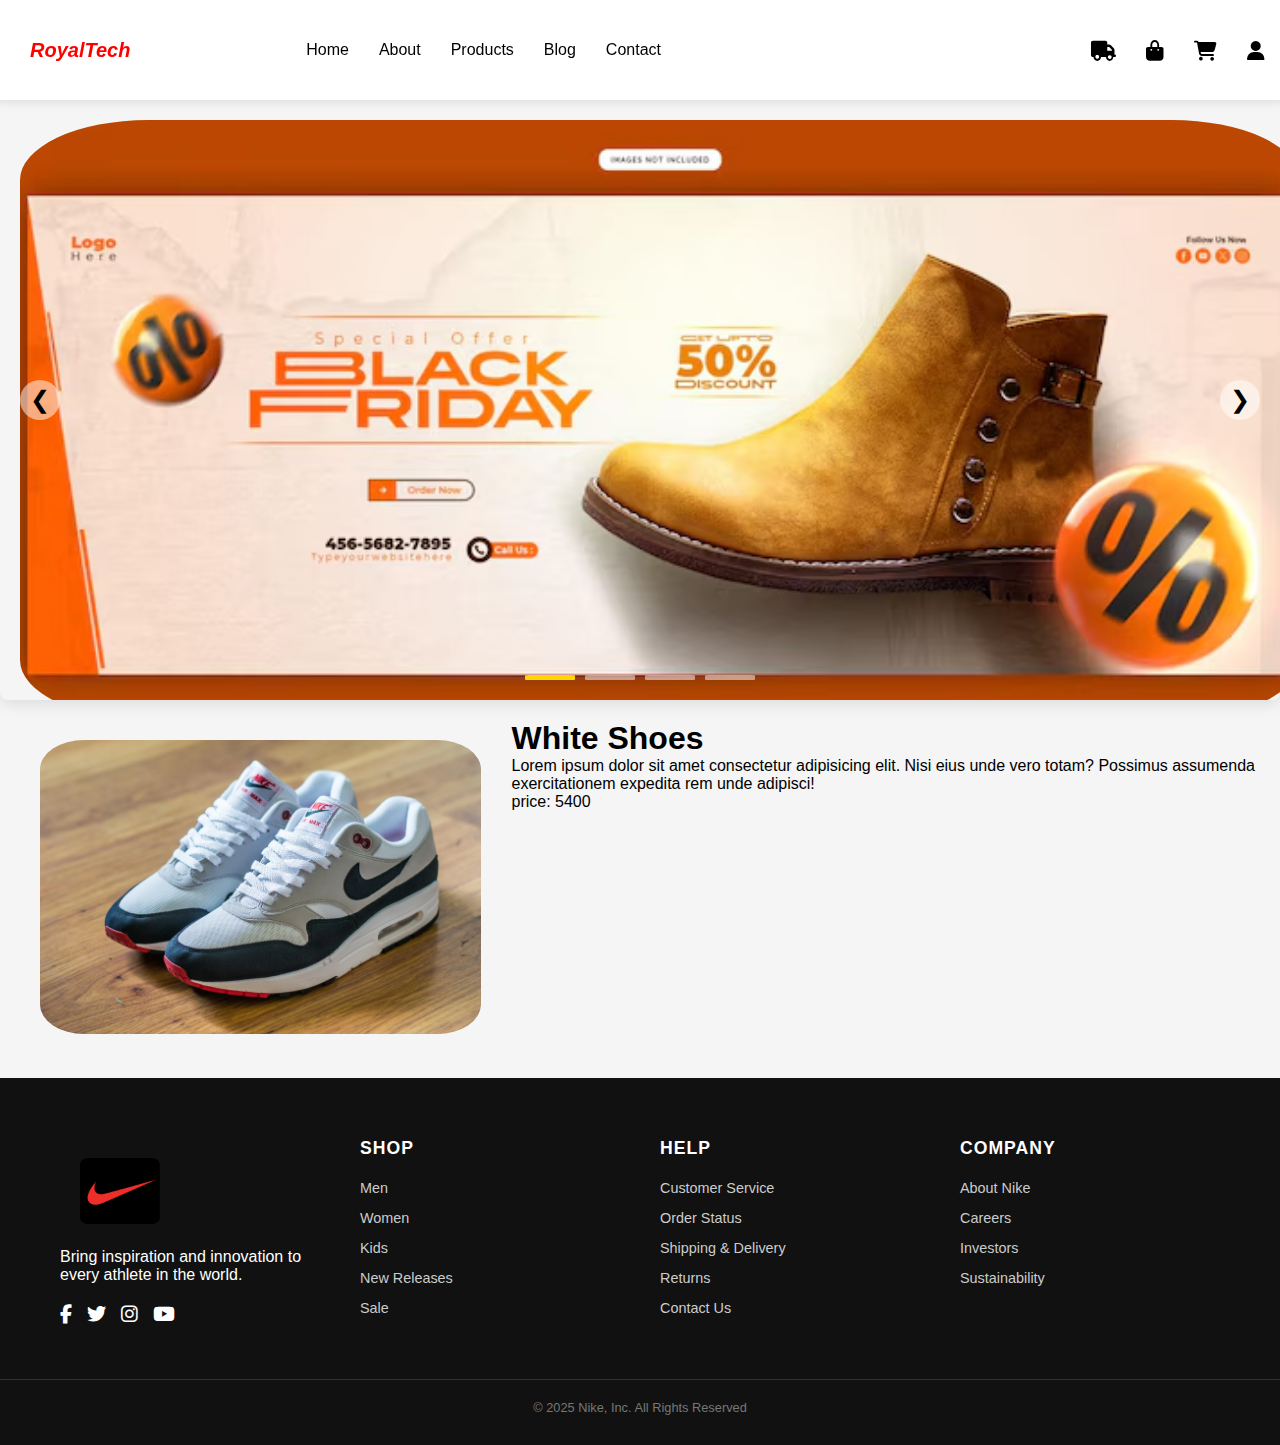
==== template/index.html @ e3c7cf7c "upadted" ====
<!DOCTYPE html>
    <html lang="en">
    <head>
        <meta charset="UTF-8">
        <meta name="viewport" content="width=device-width, initial-scale=1.0">
        <title>RoyalTech</title>
        <link rel="stylesheet" href="https://cdnjs.cloudflare.com/ajax/libs/font-awesome/6.7.2/css/all.min.css">
        <link href="https://fonts.googleapis.com/css2?family=Poppins:wght@400;500;600&display=swap" rel="stylesheet">
        <link rel="stylesheet" href="/css/style.css">
    </head>
    <body>
        <header>
            <nav>    
                <ul class="sidebar">
                    <li onclick="hideSidebar()"><a href="#"><i class="fa-solid fa-xmark fa-lg"></i></a></li>
                    <li class="lists" id="Lists"><a href="#">Home</a></li>
                    <li class="lists"id="Lists"><a href="#">About</a></li>
                    <li class="lists"id="Lists"><a href="#">Products</a></li>
                    <li class="lists"id="Lists"><a href="#">Shop </a></li> 
                    <li class="lists"id="Lists"><a href="#">Blog </a></li>
                    <li class="lists"id="Lists"><a href="#">Contact</a></li>  
                    <li class="lists"><a href=""><i class="fa-solid fa-truck fa-lg"></i></a></li>
                    <li class="lists"><a href="#"><i class="fa-solid fa-bag-shopping fa-lg"></i></a></li>
                    <li class="lists"><a href="#"><i class="fa-solid fa-cart-shopping fa-shake fa-lg"></i></a></li>
                    <li class="lists"><a href="/template/login.html"><i class="fa-solid fa-user fa-bounce fa-lg"></i></a></li><!--why it is not opening on another page-->
                </ul> 
                <ul class="main-nav" >
                    <li><a href="#" id="logo"><h1 class="image">RoyalTech</h1></a></li>
                    <li class="hideOnMobile" id="content"><a href="#">Home </a></li>
                    <li class="hideOnMobile"id="content"><a href="#">About</a></li>
                    <li class="hideOnMobile"id="content"><a href="#">Products</a></li>
                    <li class="hideOnMobile"id="content"><a href="#">Blog </a></li>
                    <li class="hideOnMobile"id="content"><a href="#"> Contact</a></li>
                    <li class="hideOnMobile"><a href=""><i class="fa-solid fa-truck fa-lg"></i></a></li>
                    <li class="hideOnMobile"><a href="#"><i class="fa-solid fa-bag-shopping fa-lg"></i></a></li>
                    <li class="hideOnMobile"><a href="#"><i class="fa-solid fa-cart-shopping fa-shake fa-lg"></i></a></li>
                    <li class="hideOnMobile"><a href="/template/login.html"><i class="fa-solid fa-user fa-bounce fa-lg"></i></a></li>
                    <li class="menu-button" onclick="showSidebar()"><a href="#"><i class="fa-solid fa-bars fa-lg"></i></a></li>
                </ul>    
            </nav>
        </header>

        <!-- Carousel Section -->
        <div class="carousel-container">
            <div class="carousel">
                <div class="carousel-slide">
                    <img src="/image/banner/banner1.jpg!w700wp" alt="Nike Air Max" class="image1">
                </div>
                <div class="carousel-slide">
                    <img src="/image/banner/banner2.jpg" alt="Nike Dri-FIT" class="image1">
                
                </div>
                <div class="carousel-slide">
                    <img src="/image/banner/banner3.jpg" alt="Nike Running" class="image1">
                    
                </div>
                <div class="carousel-slide">
                    <img src="/image/banner/banner4.avif" alt="Nike Running" class="image1">
                    
                </div>
            </div>
            
            <button class="carousel-control prev" onclick="prevSlide()">&#10094;</button>
            <button class="carousel-control next" onclick="nextSlide()">&#10095;</button>
            
            <div class="carousel-indicators">
                <span class="indicator active" onclick="goToSlide(0)"></span>
                <span class="indicator" onclick="goToSlide(1)"></span>
                <span class="indicator" onclick="goToSlide(2)"></span>
                <span class="indicator" onclick="goToSlide(3)"></span>
            </div>
        </div>
        
        <div class="container">
            <div class="product-row">
                <div class="img-sec">
                    <img src="/image/products/0k09tgr01o421.webp" alt="" srcset="">

                </div>
                <div class="detail-sec">
                    <h1>White Shoes</h1>
                    <p>Lorem ipsum dolor sit amet consectetur adipisicing elit. Nisi eius unde vero totam? Possimus assumenda exercitationem expedita rem unde adipisci!</p>
                    <p>price: 5400</p>
                </div>
            </div>
        </div>


        <footer>
            <div class="footer-container">
                <div class="footer-column footer-logo">
                    <img src="/image/logo/logo2.jpg" alt="Nike Logo">
                    <p>Bring inspiration and innovation to every athlete in the world.</p>
                    <div class="social-icons">
                        <a href="#"><i class="fab fa-facebook-f"></i></a>
                        <a href="#"><i class="fab fa-twitter"></i></a>
                        <a href="#"><i class="fab fa-instagram"></i></a>
                        <a href="#"><i class="fab fa-youtube"></i></a>
                    </div>
                </div>
                
                <div class="footer-column">
                    <h3>Shop</h3>
                    <ul>
                        <li><a href="#">Men</a></li>
                        <li><a href="#">Women</a></li>
                        <li><a href="#">Kids</a></li>
                        <li><a href="#">New Releases</a></li>
                        <li><a href="#">Sale</a></li>
                    </ul>
                </div>
                
                <div class="footer-column">
                    <h3>Help</h3>
                    <ul>
                        <li><a href="#">Customer Service</a></li>
                        <li><a href="#">Order Status</a></li>
                        <li><a href="#">Shipping & Delivery</a></li>
                        <li><a href="#">Returns</a></li>
                        <li><a href="#">Contact Us</a></li>
                    </ul>
                </div>
                
                <div class="footer-column">
                    <h3>Company</h3>
                    <ul>
                        <li><a href="#">About Nike</a></li>
                        <li><a href="#">Careers</a></li>
                        <li><a href="#">Investors</a></li>
                        <li><a href="#">Sustainability</a></li>
                    </ul>
                </div>
            </div>
            
            <div class="footer-bottom">
                <p>&copy; 2025 Nike, Inc. All Rights Reserved</p>
            </div>
        </footer>
    <script src="/js/script.js"></script>
        
    </body>
    </html>
---- css/style.css ----
* {
            margin: 0;
            padding: 0;
            box-sizing: border-box;
            font-family: 'Lucida Sans', 'Lucida Sans Regular', 'Lucida Grande', 'Lucida Sans Unicode', Geneva, Verdana, sans-serif;
        }
        
        body {
            min-height: 100vh;
            background-color: #f5f5f5;
        }
        
        /* Navigation */
        header nav {
            box-shadow: 0 2px 10px rgba(0,0,0,0.1);
            background-color: white;
            position: sticky;
            top: 0;
            z-index: 1000;
        }
        
        header nav ul {
            width: 100%;
            list-style: none;
            display: flex;
            justify-content: flex-end;
            align-items: center;
            height: 100px;
        }
        
        header nav li {
           align-content: center;
            height: 50px;
        
        }
        
        header nav a { 
            height: 100%;
            display: flex;
            padding: 0 15px;
            text-decoration: none;
            align-items: center;
            color: black;
            font-weight: 500;
        }
        
        nav a:hover {
            color:gold;
        }
        
        .image{
            position: absolute;
            left: 30px;
            cursor: pointer;
            height: auto;
            width: auto;
            font-size: 20px;
            font-style: italic;
            color: red;
        }
         h1:hover{
            color: gold;
        }
        
        .menu-button {
            display: none;
        }
        
        /* Sidebar */
        .sidebar {
            position: fixed;
            top: 0;
            right: 0;
            height: 100vh;
            width: 250px;
            background-color: white;
            box-shadow: -10px 0 10px rgba(0,0,0,0.1);
            display: none;
            flex-direction: column;
            align-items: flex-start;
            justify-content: flex-start;
            z-index: 999;
            padding: 20px;
        }
        
        .sidebar li {
            width: 100%;
            padding: 10px 0;
            border-bottom: 1px solid #eee;
        }
        
        .sidebar li:first-child {
            border-bottom: none;
            align-self: flex-end;
            padding: 0;
        }
        
        #content{
            position: relative;
            right: 400px;

        }
        
        /* Carousel */
        .carousel-container {
            position: relative;
            max-width: 12000px;
            margin: 0px auto;
            overflow: hidden;
            border-radius: 8px;
            box-shadow: 0 4px 15px rgba(0,0,0,0.1);
        }
        
        .carousel {
            display: flex;
            transition: transform 0.5s ease-in-out;
            height: 600px;
        }
        
        .carousel-slide {
            min-width: 100%;
            position: relative;
        }
        
        .carousel-slide  {
            width: 100%;
            height: 100%;
            object-fit: cover;
        }
         .image1{
            height: 100%;
            width: 100%;
        }
        
        .slide-content {
            position: absolute;
            bottom: 50px;
            left: 50px;
            color: white;
            background-color: rgba(0,0,0,0.6);
            padding: 20px;
            border-radius: 8px;
            max-width: 400px;
        }
        .carousel-control {
            position: absolute;
            top: 50%;
            transform: translateY(-50%);
            background-color: rgba(255,255,255,0.5);
            border: none;
            color: #000;
            font-size: 1.5rem;
            padding: 10px;
            cursor: pointer;
            z-index: 10;
            border-radius: 50%;
            width: 40px;
            height: 40px;
            display: flex;
            align-items: center;
            justify-content: center;
        }
        
        .carousel-control.prev {
            left: 20px;
        }
        
        .carousel-control.next {
            right: 20px;
        }
        
        .carousel-indicators {
            position: absolute;
            bottom: 20px;
            left: 50%;
            transform: translateX(-50%);
            display: flex;
            gap: 10px;
            z-index: 10;
        }
        
        .indicator {
            width: 50px;
            height: 5px;
            border-radius: 10%;
            background-color: rgba(255,255,255,0.5);
            cursor: pointer;
        }
        
        .indicator.active {
            background-color: gold;
        }
        
        /* Mobile styles */
        @media (max-width: 800px) {
            .hideOnMobile {
                display: none;
            }
            
            .menu-button {
                display: block;
            }
            
            .sidebar {
                font-family: 'Poppins', sans-serif;
            }
            
            .carousel {
                height: 400px;
            }
            
            .slide-content {
                left: 20px;
                bottom: 20px;
                max-width: 80%;
                padding: 15px;
            }
            
            .slide-content h2 {
                font-size: 1.5rem;
            }
        }
        
        @media (max-width: 500px) {
            .carousel {
                height: 300px;
            }
            
            .slide-content {
                left: 10px;
                bottom: 10px;
                padding: 10px;
            }
            
            .slide-content h2 {
                font-size: 1.2rem;
            }
            
            .slide-content button {
                padding: 8px 15px;
                font-size: 0.9rem;
            }
        }
        /* .products-section {
            max-width: 1200px;
            display: inline;
            

        }
        
        .section-title {
            text-align: center;
            margin-top: 40px;
            margin-bottom: 40px;
            font-size: 2rem;
            color: #111;
        }
        
        .products{
            display: flex;
            flex-direction: row;
            gap: 30px;
          
        }
        
        .product-card {
            
            background: white;
            border-radius: 100px;
            overflow: hidden;
            box-shadow: 0 4px 6px rgba(0,0,0,0.1);
            transition: transform 0.3s ease, box-shadow 0.3s ease;
        }
        
        .product-card:hover {
            transform: translateY(-5px);
            box-shadow: 0 10px 20px rgba(0,0,0,0.1);
        }
        
        .product-image {
            height: 250px;
            width: 100%;
            object-fit: cover;
        }
        
        .product-info {
            padding: 20px;
        }
        
        .product-category {
            color: #757575;
            font-size: 0.9rem;
            margin-bottom: 5px;
        }
        
        .product-name {
            font-size: 1.2rem;
            margin-bottom: 10px;
            color: #111;
        }
        
        .product-price {
            font-weight: bold;
            font-size: 1.1rem;
            margin-bottom: 15px;
        }
        
        .product-actions {
            display: flex;
            justify-content: space-between;
        }
        
        .add-to-cart {
            background: #111;
            color: white;
            border: none;
            padding: 8px 15px;
            border-radius: 20px;
            cursor: pointer;
            transition: background 0.3s;
        }
        
        .add-to-cart:hover {
            background: #333;
        }
        
        .wishlist-btn {
            background: none;
            border: none;
            font-size: 1.2rem;
            cursor: pointer;
            color: #ccc;
            transition: color 0.3s;
        }
        
        .wishlist-btn:hover {
            color: #ff0000;
        }
        
        Responsive adjustments 
        @media (max-width: 768px) {
            .products {
                display: flex;
              flex-direction: column;
            gap: 30px;
            border-radius: 200px;
            }
            
            .product-image {
                height: 200px;
            }
        }
        
        @media (max-width: 480px) {
            .products-grid {
                grid-template-columns: 1fr;
            }
            
            .section-title {
                font-size: 1.5rem;
            }
        } */
        .product-row{
            padding: 20px;
            display: flex;
            justify-content: center;
            width: 100%;
            gap: 50px;
        }
        .img-sec{
            width: 50%;
        }
        img{
            margin: 20px;
            border-radius: 10%;
            /* width: 500px; */
            width: 100%;
        
            object-fit: cover;
            /* margin-right: 700px; */
        }
        footer {
            background-color: #111;
            color: #fff;
            padding: 60px 0 30px;
            font-family: 'Helvetica Neue', Arial, sans-serif;
        }

        .footer-container {
            max-width: 1200px;
            margin: 0 auto;
            padding: 0 20px;
            display: grid;
            grid-template-columns: repeat(auto-fit, minmax(200px, 1fr));
            gap: 40px;
        }

        .footer-logo img {
            width: 80px;
            height: auto;
            margin-bottom: 20px;
        }

        .footer-column h3 {
            color: #fff;
            font-size: 1.1rem;
            margin-bottom: 20px;
            text-transform: uppercase;
            letter-spacing: 1px;
        }

        .footer-column ul {
            list-style: none;
            padding: 0;
        }

        .footer-column li {
            margin-bottom: 12px;
        }

        .footer-column a {
            color: #ccc;
            text-decoration: none;
            transition: color 0.3s;
            font-size: 0.9rem;
        }

        .footer-column a:hover {
            color: red;
        }

        .social-icons {
            display: flex;
            gap: 15px;
            margin-top: 20px;
        }

        .social-icons a {
            color: #fff;
            font-size: 1.2rem;
            transition: transform 0.3s;
        }

        .social-icons a:hover {
            transform: translateY(-3px);
        }

        .footer-bottom {
            margin-top: 50px;
            padding-top: 20px;
            border-top: 1px solid #333;
            text-align: center;
            font-size: 0.8rem;
            color: #777;
        }

        .footer-newsletter {
            grid-column: 1 / -1;
            max-width: 500px;
            margin: 0 auto;
            text-align: center;
        }

        .newsletter-form {
            display: flex;
            margin-top: 15px;
        }

        .newsletter-form input {
            flex: 1;
            padding: 12px;
            border: none;
            border-radius: 4px 0 0 4px;
            font-size: 0.9rem;
        }

        .newsletter-form button {
            background-color: #fff;
            color: #111;
            border: none;
            padding: 0 20px;
            border-radius: 0 4px 4px 0;
            font-weight: bold;
            cursor: pointer;
            transition: background 0.3s;
        }

        .newsletter-form button:hover {
            background-color: #ddd;
        }

        /* Responsive Adjustments */
        @media (max-width: 768px) {
            .footer-container {
                grid-template-columns: 1fr 1fr;
            }
            
            .footer-newsletter {
                grid-column: 1 / -1;
            }
        }

        @media (max-width: 480px) {
            .footer-container {
                grid-template-columns: 1fr;
                gap: 30px;
            }
            
            .footer-column {
                text-align: center;
            }
            
            .social-icons {
                justify-content: center;
            }
            
            .newsletter-form {
                flex-direction: column;
            }
            
            .newsletter-form input,
            .newsletter-form button {
                width: 100%;
                border-radius: 4px;
            }
            
            .newsletter-form button {
                margin-top: 10px;
                padding: 12px;
            }
        }
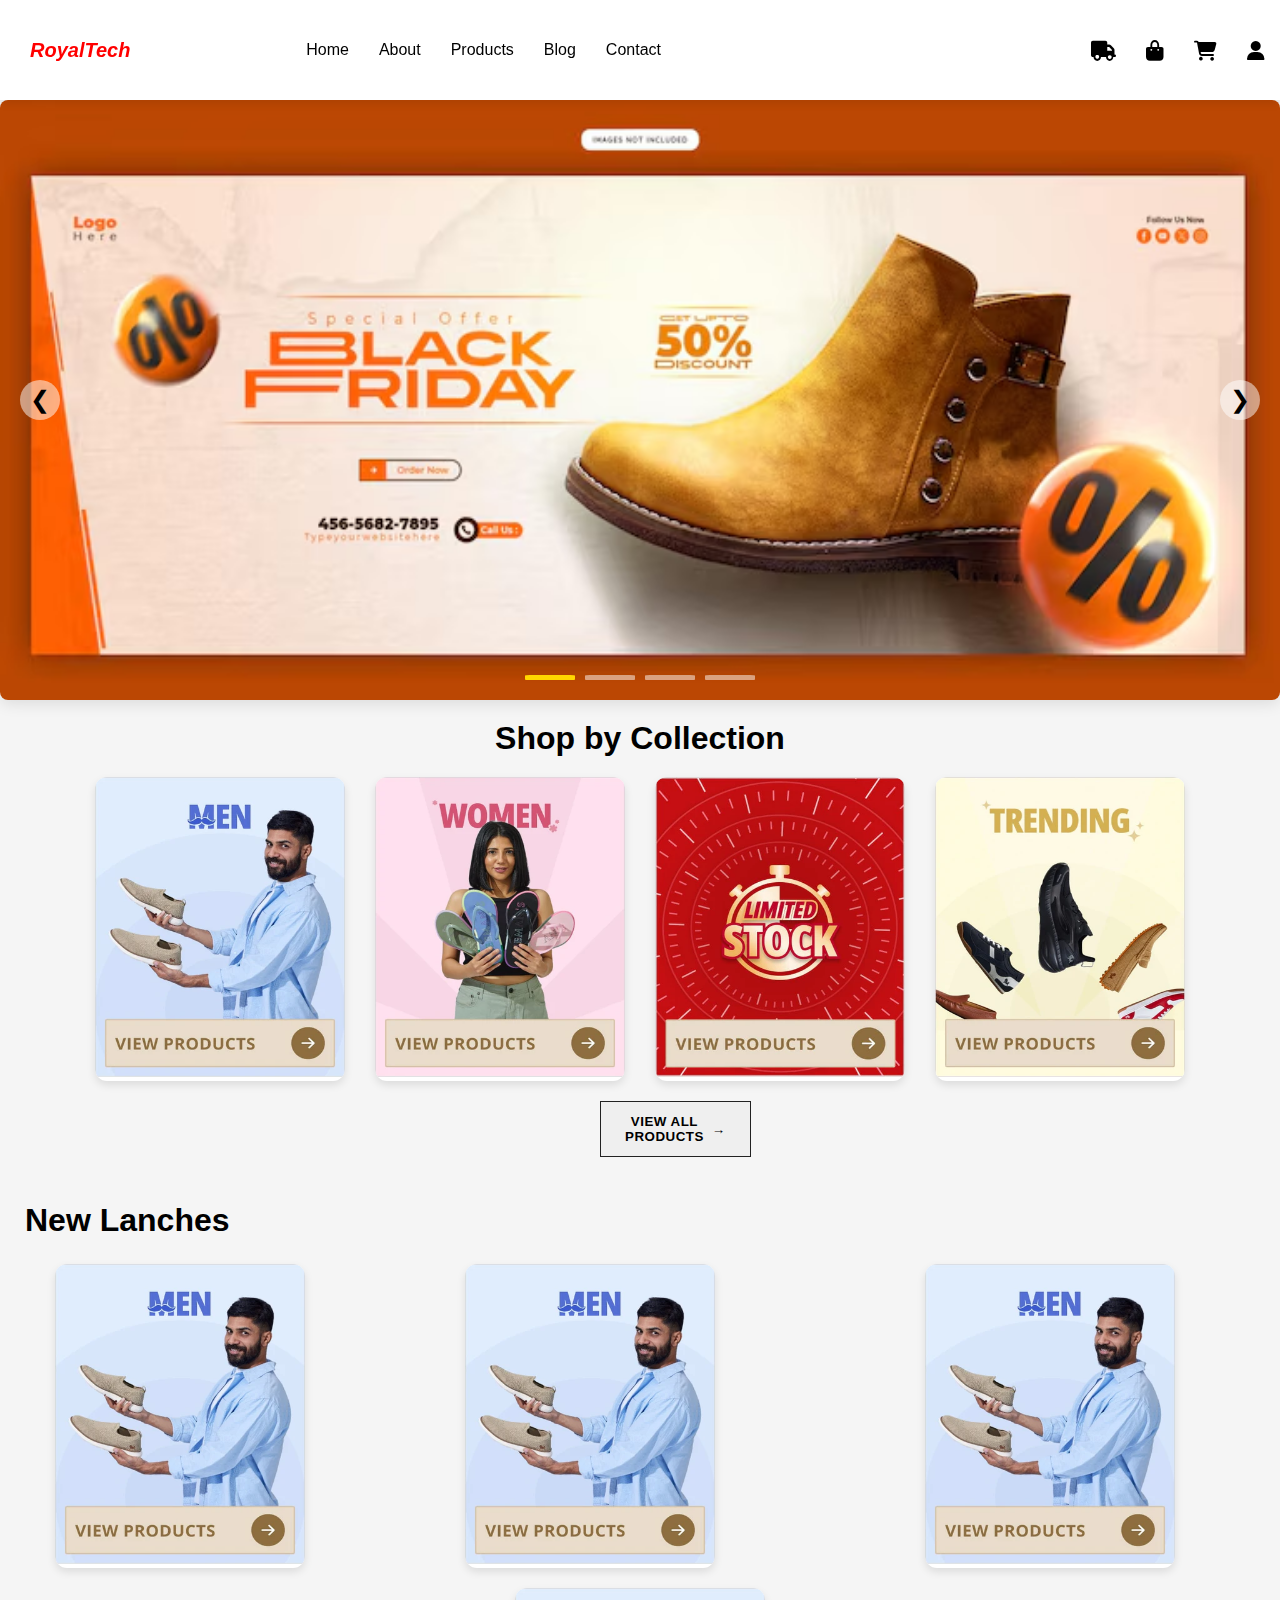
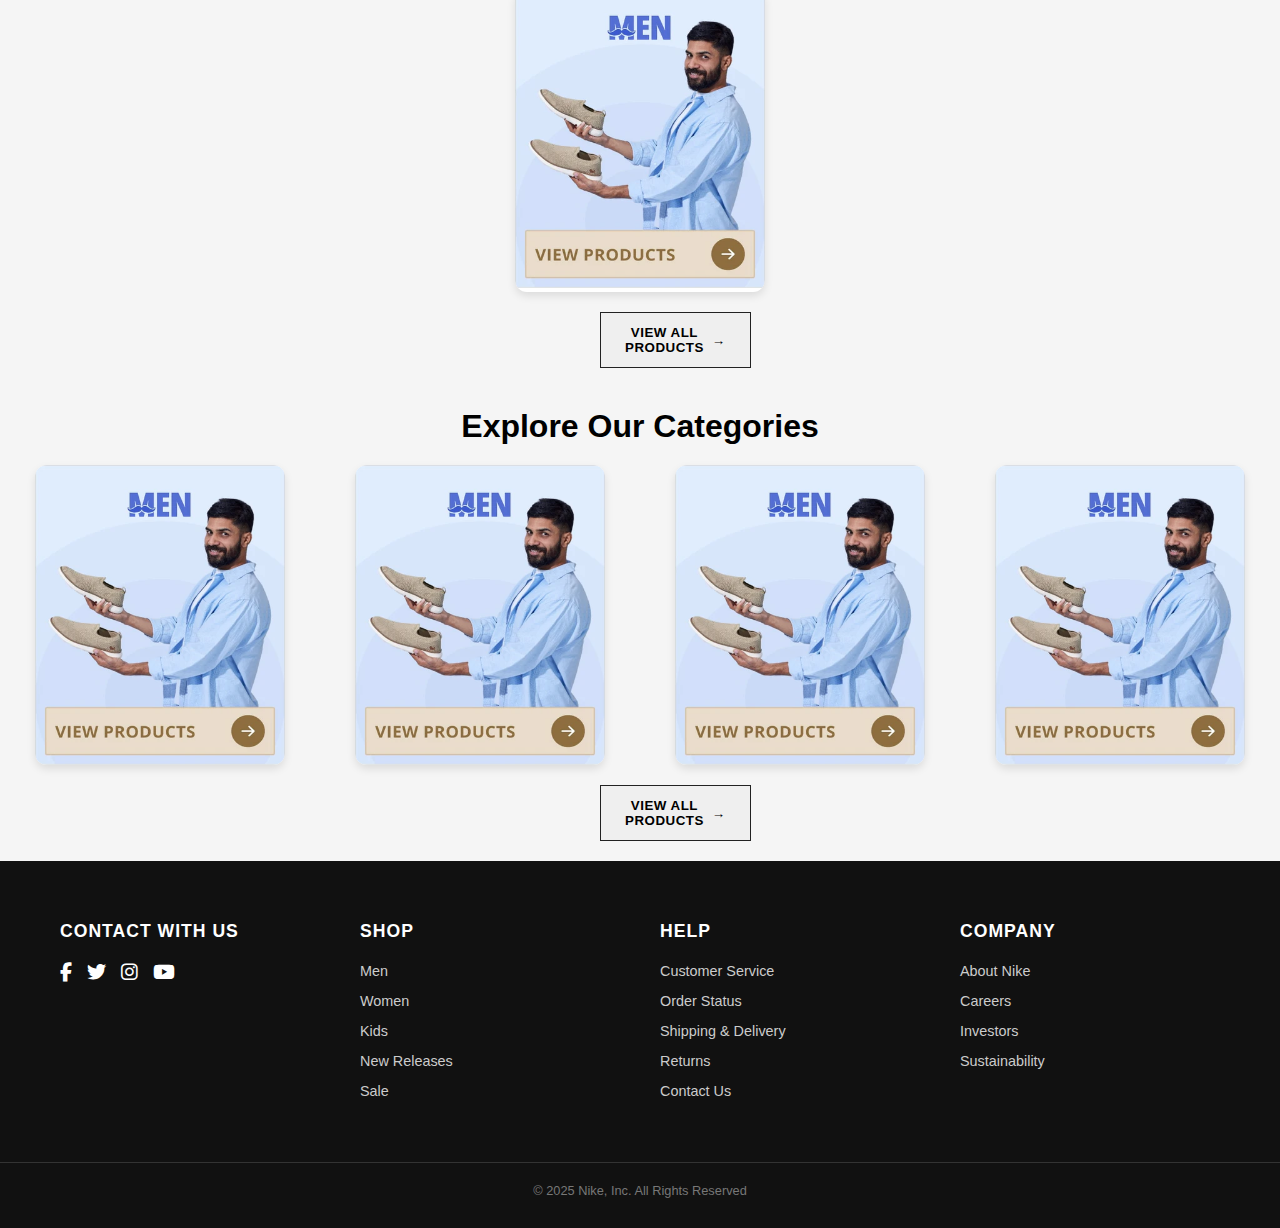
==== commit c6ab662a: "updated" ====
--- a/template/index.html
+++ b/template/index.html
@@ -1,142 +1,214 @@
-    <!DOCTYPE html>
-    <html lang="en">
-    <head>
-        <meta charset="UTF-8">
-        <meta name="viewport" content="width=device-width, initial-scale=1.0">
-        <title>RoyalTech</title>
-        <link rel="stylesheet" href="https://cdnjs.cloudflare.com/ajax/libs/font-awesome/6.7.2/css/all.min.css">
-        <link href="https://fonts.googleapis.com/css2?family=Poppins:wght@400;500;600&display=swap" rel="stylesheet">
-        <link rel="stylesheet" href="/css/style.css">
-    </head>
-    <body>
-        <header>
-            <nav>    
-                <ul class="sidebar">
-                    <li onclick="hideSidebar()"><a href="#"><i class="fa-solid fa-xmark fa-lg"></i></a></li>
-                    <li class="lists" id="Lists"><a href="#">Home</a></li>
-                    <li class="lists"id="Lists"><a href="#">About</a></li>
-                    <li class="lists"id="Lists"><a href="#">Products</a></li>
-                    <li class="lists"id="Lists"><a href="#">Shop </a></li> 
-                    <li class="lists"id="Lists"><a href="#">Blog </a></li>
-                    <li class="lists"id="Lists"><a href="#">Contact</a></li>  
-                    <li class="lists"><a href=""><i class="fa-solid fa-truck fa-lg"></i></a></li>
-                    <li class="lists"><a href="#"><i class="fa-solid fa-bag-shopping fa-lg"></i></a></li>
-                    <li class="lists"><a href="#"><i class="fa-solid fa-cart-shopping fa-shake fa-lg"></i></a></li>
-                    <li class="lists"><a href="/template/login.html"><i class="fa-solid fa-user fa-bounce fa-lg"></i></a></li><!--why it is not opening on another page-->
-                </ul> 
-                <ul class="main-nav" >
-                    <li><a href="#" id="logo"><h1 class="image">RoyalTech</h1></a></li>
-                    <li class="hideOnMobile" id="content"><a href="#">Home </a></li>
-                    <li class="hideOnMobile"id="content"><a href="#">About</a></li>
-                    <li class="hideOnMobile"id="content"><a href="#">Products</a></li>
-                    <li class="hideOnMobile"id="content"><a href="#">Blog </a></li>
-                    <li class="hideOnMobile"id="content"><a href="#"> Contact</a></li>
-                    <li class="hideOnMobile"><a href=""><i class="fa-solid fa-truck fa-lg"></i></a></li>
-                    <li class="hideOnMobile"><a href="#"><i class="fa-solid fa-bag-shopping fa-lg"></i></a></li>
-                    <li class="hideOnMobile"><a href="#"><i class="fa-solid fa-cart-shopping fa-shake fa-lg"></i></a></li>
-                    <li class="hideOnMobile"><a href="/template/login.html"><i class="fa-solid fa-user fa-bounce fa-lg"></i></a></li>
-                    <li class="menu-button" onclick="showSidebar()"><a href="#"><i class="fa-solid fa-bars fa-lg"></i></a></li>
-                </ul>    
-            </nav>
-        </header>
-
-        <!-- Carousel Section -->
-        <div class="carousel-container">
-            <div class="carousel">
-                <div class="carousel-slide">
-                    <img src="/image/banner/banner1.jpg!w700wp" alt="Nike Air Max" class="image1">
+<!DOCTYPE html>
+<html lang="en">
+
+<head>
+    <meta charset="UTF-8">
+    <meta name="viewport" content="width=device-width, initial-scale=1.0">
+    <title>RoyalTech</title>
+    <link rel="stylesheet" href="https://cdnjs.cloudflare.com/ajax/libs/font-awesome/6.7.2/css/all.min.css">
+    <link href="https://fonts.googleapis.com/css2?family=Poppins:wght@400;500;600&display=swap" rel="stylesheet">
+    <link rel="stylesheet" href="/css/style.css">
+</head>
+
+<body>
+    <header>
+        <nav>
+            <ul class="sidebar">
+                <li onclick="hideSidebar()"><a href="#"><i class="fa-solid fa-xmark fa-lg"></i></a></li>
+                <li class="lists" id="Lists"><a href="#">Home</a></li>
+                <li class="lists" id="Lists"><a href="#">About</a></li>
+                <li class="lists" id="Lists"><a href="#">Products</a></li>
+                <li class="lists" id="Lists"><a href="#">Shop </a></li>
+                <li class="lists" id="Lists"><a href="#">Blog </a></li>
+                <li class="lists" id="Lists"><a href="#">Contact</a></li>
+                <li class="lists"><a href=""><i class="fa-solid fa-truck fa-lg"></i></a></li>
+                <li class="lists"><a href="#"><i class="fa-solid fa-bag-shopping fa-lg"></i></a></li>
+                <li class="lists"><a href="#"><i class="fa-solid fa-cart-shopping fa-shake fa-lg"></i></a></li>
+                <li class="lists"><a href="/template/login.html"><i class="fa-solid fa-user fa-bounce fa-lg"></i></a>
+                </li><!--why it is not opening on another page-->
+            </ul>
+            <ul class="main-nav">
+                <li><a href="#" id="logo">
+                        <h1 class="image" id="logo">RoyalTech</h1>
+                    </a></li>
+                <li class="hideOnMobile" id="content"><a href="#">Home </a></li>
+                <li class="hideOnMobile" id="content"><a href="#">About</a></li>
+                <li class="hideOnMobile" id="content"><a href="#">Products</a></li>
+                <li class="hideOnMobile" id="content"><a href="#">Blog </a></li>
+                <li class="hideOnMobile" id="content"><a href="#"> Contact</a></li>
+                <li class="hideOnMobile"><a href=""><i class="fa-solid fa-truck fa-lg"></i></a></li>
+                <li class="hideOnMobile"><a href="#"><i class="fa-solid fa-bag-shopping fa-lg"></i></a></li>
+                <li class="hideOnMobile"><a href="#"><i class="fa-solid fa-cart-shopping fa-shake fa-lg"></i></a></li>
+                <li class="hideOnMobile"><a href="/template/login.html"><i
+                            class="fa-solid fa-user fa-bounce fa-lg"></i></a></li>
+                <li class="menu-button" onclick="showSidebar()"><a href="#"><i class="fa-solid fa-bars fa-lg"></i></a>
+                </li>
+            </ul>
+        </nav>
+    </header>
+
+    <!-- Carousel Section -->
+    <div class="carousel-container">
+        <div class="carousel">
+            <div class="carousel-slide">
+                <img src="/image/banner/banner1.jpg!w700wp" alt="Nike Air Max" class="image1">
+            </div>
+            <div class="carousel-slide">
+                <img src="/image/banner/banner2.jpg" alt="Nike Dri-FIT" class="image1">
+
+            </div>
+            <div class="carousel-slide">
+                <img src="/image/banner/banner3.jpg" alt="Nike Running" class="image1">
+
+            </div>
+            <div class="carousel-slide">
+                <img src="/image/banner/banner4.avif" alt="Nike Running" class="image1">
+
+            </div>
+        </div>
+
+        <button class="carousel-control prev" onclick="prevSlide()">&#10094;</button>
+        <button class="carousel-control next" onclick="nextSlide()">&#10095;</button>
+
+        <div class="carousel-indicators">
+            <span class="indicator active" onclick="goToSlide(0)"></span>
+            <span class="indicator" onclick="goToSlide(1)"></span>
+            <span class="indicator" onclick="goToSlide(2)"></span>
+            <span class="indicator" onclick="goToSlide(3)"></span>
+        </div>
+    </div>
+    <h1 id="shop-collection">Shop by Collection</h1>
+    <div class="container-1">
+      <div class="card">
+          <a href="#">
+              <img src="/image/index_page/shop_collection/For_Men.webp" alt="Men Collection"/>
+            </a>
+        
+      </div>
+  
+      <div class="card">
+        <a href="#"> <img src="/image/index_page/shop_collection/For_Women.webp" alt="Women Collection"/></a>
+
+      </div>
+  
+      <div class="card">
+        <a href="#"><img src="/image/index_page/shop_collection/Limited_Stock_Banner.webp" alt="Limited Stock"/></a>
+      </div>
+  
+      <div class="card">
+        <a href="#"><img src="/image/index_page/shop_collection/trending.webp" alt="Trending"/></a>
+      </div>
+    </div>
+   <a href="#"> <button class="product-btn">
+        VIEW ALL PRODUCTS <span class="arrow">→</span>
+    </button></a>
+    
+    <h1 class="new-lanches">New Lanches</h1>
+    <div class="container-2">
+            <div class="card ">
+                <a href="#">
+                    <img src="/image/index_page/shop_collection/For_Men.webp" alt="Men Collection"/>
+                  </a>
                 </div>
-                <div class="carousel-slide">
-                    <img src="/image/banner/banner2.jpg" alt="Nike Dri-FIT" class="image1">
+                <div class="card " id="new">
+                    <a href="#">
+                        <img src="/image/index_page/shop_collection/For_Men.webp" alt="Men Collection"/>
+                      </a>
+                    </div>
+                    <div class="card " id="new">
+                        <a href="#">
+                            <img src="/image/index_page/shop_collection/For_Men.webp" alt="Men Collection"/>
+                          </a>
+                        </div>
+                        <div class="card " id="new">
+                            <a href="#">
+                                <img src="/image/index_page/shop_collection/For_Men.webp" alt="Men Collection"/>
+                              </a>
+                            </div>
+        </div>
+        <a href="#"> <button class="product-btn">
+            VIEW ALL PRODUCTS <span class="arrow">→</span>
+        </button></a>
+        <h1 id="shop-collection">Explore Our Categories</h1>
+        <div class="container-3">
+            <div class="card new">
+                <a href="#">
+                    <img src="/image/index_page/shop_collection/For_Men.webp" alt="Men Collection"/>
+                  </a>
+                </div>
+                <div class="card new ">
+                    <a href="#">
+                        <img class="sports" src="/image/index_page/shop_collection/For_Men.webp" alt="Men Collection"/>
+                      </a>
+                    </div>
+                    <div class="card new">
+                        <a href="#">
+                            <img  class="sports"src="/image/index_page/shop_collection/For_Men.webp" alt="Men Collection"/>
+                          </a>
+                        </div>
+                        <div class="card new " >
+                            <a href="#">
+                                <img  class="sports"src="/image/index_page/shop_collection/For_Men.webp" alt="Men Collection"/>
+                              </a>
+                            </div>
+        </div>
+        <a href="#"> <button class="product-btn">
+            VIEW ALL PRODUCTS <span class="arrow">→</span>
+        </button></a>
+
+
+    <footer>
+        <div class="footer-container">
+            <div class="footer-column footer-logo">
                 
+                <h3>Contact With Us</h3>
+                <div class="social-icons">
+                    <a href="#"><i class="fab fa-facebook-f"></i></a>
+                    <a href="#"><i class="fab fa-twitter"></i></a>
+                    <a href="#"><i class="fab fa-instagram"></i></a>
+                    <a href="#"><i class="fab fa-youtube"></i></a>
                 </div>
-                <div class="carousel-slide">
-                    <img src="/image/banner/banner3.jpg" alt="Nike Running" class="image1">
-                    
-                </div>
-                <div class="carousel-slide">
-                    <img src="/image/banner/banner4.avif" alt="Nike Running" class="image1">
-                    
-                </div>
-            </div>
-            
-            <button class="carousel-control prev" onclick="prevSlide()">&#10094;</button>
-            <button class="carousel-control next" onclick="nextSlide()">&#10095;</button>
-            
-            <div class="carousel-indicators">
-                <span class="indicator active" onclick="goToSlide(0)"></span>
-                <span class="indicator" onclick="goToSlide(1)"></span>
-                <span class="indicator" onclick="goToSlide(2)"></span>
-                <span class="indicator" onclick="goToSlide(3)"></span>
-            </div>
-        </div>
-        
-        <div class="container">
-            <div class="product-row">
-                <div class="img-sec">
-                    <img src="/image/products/0k09tgr01o421.webp" alt="" srcset="">
-
-                </div>
-                <div class="detail-sec">
-                    <h1>White Shoes</h1>
-                    <p>Lorem ipsum dolor sit amet consectetur adipisicing elit. Nisi eius unde vero totam? Possimus assumenda exercitationem expedita rem unde adipisci!</p>
-                    <p>price: 5400</p>
-                </div>
-            </div>
-        </div>
-
-
-        <footer>
-            <div class="footer-container">
-                <div class="footer-column footer-logo">
-                    <img src="/image/logo/logo2.jpg" alt="Nike Logo">
-                    <p>Bring inspiration and innovation to every athlete in the world.</p>
-                    <div class="social-icons">
-                        <a href="#"><i class="fab fa-facebook-f"></i></a>
-                        <a href="#"><i class="fab fa-twitter"></i></a>
-                        <a href="#"><i class="fab fa-instagram"></i></a>
-                        <a href="#"><i class="fab fa-youtube"></i></a>
-                    </div>
-                </div>
-                
-                <div class="footer-column">
-                    <h3>Shop</h3>
-                    <ul>
-                        <li><a href="#">Men</a></li>
-                        <li><a href="#">Women</a></li>
-                        <li><a href="#">Kids</a></li>
-                        <li><a href="#">New Releases</a></li>
-                        <li><a href="#">Sale</a></li>
-                    </ul>
-                </div>
-                
-                <div class="footer-column">
-                    <h3>Help</h3>
-                    <ul>
-                        <li><a href="#">Customer Service</a></li>
-                        <li><a href="#">Order Status</a></li>
-                        <li><a href="#">Shipping & Delivery</a></li>
-                        <li><a href="#">Returns</a></li>
-                        <li><a href="#">Contact Us</a></li>
-                    </ul>
-                </div>
-                
-                <div class="footer-column">
-                    <h3>Company</h3>
-                    <ul>
-                        <li><a href="#">About Nike</a></li>
-                        <li><a href="#">Careers</a></li>
-                        <li><a href="#">Investors</a></li>
-                        <li><a href="#">Sustainability</a></li>
-                    </ul>
-                </div>
-            </div>
-            
-            <div class="footer-bottom">
-                <p>&copy; 2025 Nike, Inc. All Rights Reserved</p>
-            </div>
-        </footer>
+            </div>
+
+            <div class="footer-column">
+                <h3>Shop</h3>
+                <ul>
+                    <li><a href="#">Men</a></li>
+                    <li><a href="#">Women</a></li>
+                    <li><a href="#">Kids</a></li>
+                    <li><a href="#">New Releases</a></li>
+                    <li><a href="#">Sale</a></li>
+                </ul>
+            </div>
+
+            <div class="footer-column">
+                <h3>Help</h3>
+                <ul>
+                    <li><a href="#">Customer Service</a></li>
+                    <li><a href="#">Order Status</a></li>
+                    <li><a href="#">Shipping & Delivery</a></li>
+                    <li><a href="#">Returns</a></li>
+                    <li><a href="#">Contact Us</a></li>
+                </ul>
+            </div>
+
+            <div class="footer-column">
+                <h3>Company</h3>
+                <ul>
+                    <li><a href="#">About Nike</a></li>
+                    <li><a href="#">Careers</a></li>
+                    <li><a href="#">Investors</a></li>
+                    <li><a href="#">Sustainability</a></li>
+                </ul>
+            </div>
+        </div>
+
+        <div class="footer-bottom">
+            <p>&copy; 2025 Nike, Inc. All Rights Reserved</p>
+        </div>
+    </footer>
     <script src="/js/script.js"></script>
-        
-    </body>
-    </html>+
+</body>
+
+</html>--- a/css/style.css
+++ b/css/style.css
@@ -8,6 +8,8 @@
         body {
             min-height: 100vh;
             background-color: #f5f5f5;
+            overflow-x: hidden;
+           
         }
         
         /* Navigation */
@@ -58,7 +60,7 @@
             font-style: italic;
             color: red;
         }
-         h1:hover{
+         #logo:hover{
             color: gold;
         }
         
@@ -360,25 +362,189 @@
                 font-size: 1.5rem;
             }
         } */
-        .product-row{
+        /* .product-row{
             padding: 20px;
             display: flex;
             justify-content: center;
             width: 100%;
             gap: 50px;
+
         }
         .img-sec{
             width: 50%;
-        }
-        img{
+            /* animation: slideIn 1s ease-out forwards;
+            transition: transform 1s ease-out,opacity 1s ease-out; *
+            animation: slideIn linear forwards;
+            animation-timeline: view();
+             animation-range: entry 0% cover 30%;
+            
+        }
+        @keyframes slideIn {
+            0%{
+                transform: translate(-100px);
+            }
+            100%{
+                transform: translate(0);
+            }
+            
+        }
+        #image-2{
+            /* animation: slideInFromRight 1s ease-out forwards; *
+            animation: slideInFromRight linear forwards;
+            animation-timeline: view();
+             animation-range: entry 0% cover 30%;
+        }
+        @keyframes slideInFromRight {
+            0%{
+                transform: translate(100px);
+                opacity: 0;
+            }
+            100%{
+                transform: translate(0);
+                opacity: 1 ;
+            }
+            
+        }
+
+        .detail-sec{
+            margin-top: 100px;
+        } */
+        /* h1::first-letter{
+            color: yellow;
+        } */
+        /* .imges{
             margin: 20px;
             border-radius: 10%;
-            /* width: 500px; */
-            width: 100%;
-        
+            width: 100%;
             object-fit: cover;
-            /* margin-right: 700px; */
-        }
+            
+        } */
+         #shop-collection{
+            text-align: center;
+            margin-top: 20px;
+            margin-bottom: 20px;
+         }
+         .new-lanches{
+            font-size: xx-large;
+            margin: 25px ;
+         }
+        .container-1{
+            display: flex;
+            justify-content: center;
+            flex-direction: row;
+            flex-wrap: wrap;
+            gap: 30px;
+          }
+          .container-2{
+            display: flex;
+            flex-direction: row;
+            justify-content: space-around;
+            flex-wrap: wrap;
+            gap: 0px;
+          }
+          .container-3{
+            display: flex;
+            flex-direction: row;
+            justify-content: space-around;
+            flex-wrap: wrap;
+
+          }
+          .new{
+            width: 100%;
+            height: 300px;
+            object-fit: fill;
+
+          }
+          #sneakers{
+            width: 70%;
+            height: 500px;
+            margin-bottom: 20px;
+          }
+
+      #new{
+        width: 250px;
+        border-radius: 12px;
+        overflow: hidden;
+        box-shadow: 0 4px 8px rgba(0,0,0,0.1);
+        background-color: #fff;
+        transition: transform 0.2s; 
+        margin:0 50px 20px;
+      }
+    .card {
+            width: 250px;
+            border-radius: 12px;
+            overflow: hidden;
+            box-shadow: 0 4px 8px rgba(0,0,0,0.1);
+            background-color: #fff;
+            transition: transform 0.2s; 
+            margin-bottom: 20px;
+          }
+      
+       
+           .title{
+            text-align: center;
+           }
+      
+          .card img {
+            width: 100%;
+            height: 300px;
+            object-fit: fill;
+          }
+          /* view all products bnt */
+          .product-btn {
+            position: relative;
+            display: inline-flex;
+            align-items: center;
+            padding: 12px 24px;
+            font-weight: bold;
+            border: 1px solid #222;
+            margin: 0 600px 20px;
+            font-family: sans-serif;
+            text-transform: uppercase;
+            letter-spacing: 0.5px;
+            overflow: hidden;
+            cursor: pointer;
+            transition: color 0.3s ease;
+          }
+      
+          .product-btn::before {
+            content: "";
+            position: absolute;
+            top: 0;
+            right: -100%;
+            width: 100%;
+            height: 100%;
+            color: #fff;
+            background-color: black;
+            z-index: -1;
+            transition: left 0.4s ease;
+          }
+      
+          .product-btn:hover::before {
+            left:2;
+          }
+      
+          .product-btn span {
+            position: relative;
+            z-index: 2;
+            display: inline-flex;
+            align-items: center;
+          }
+      
+          .product-btn:hover {
+            color: white;
+            background-color: black;
+          }
+      
+          .product-btn .arrow {
+            margin-left: 8px;
+            transition: transform 0.3s ease;
+          }
+      
+          .product-btn:hover .arrow {
+            transform: translateX(4px);
+          }
+
         footer {
             background-color: #111;
             color: #fff;
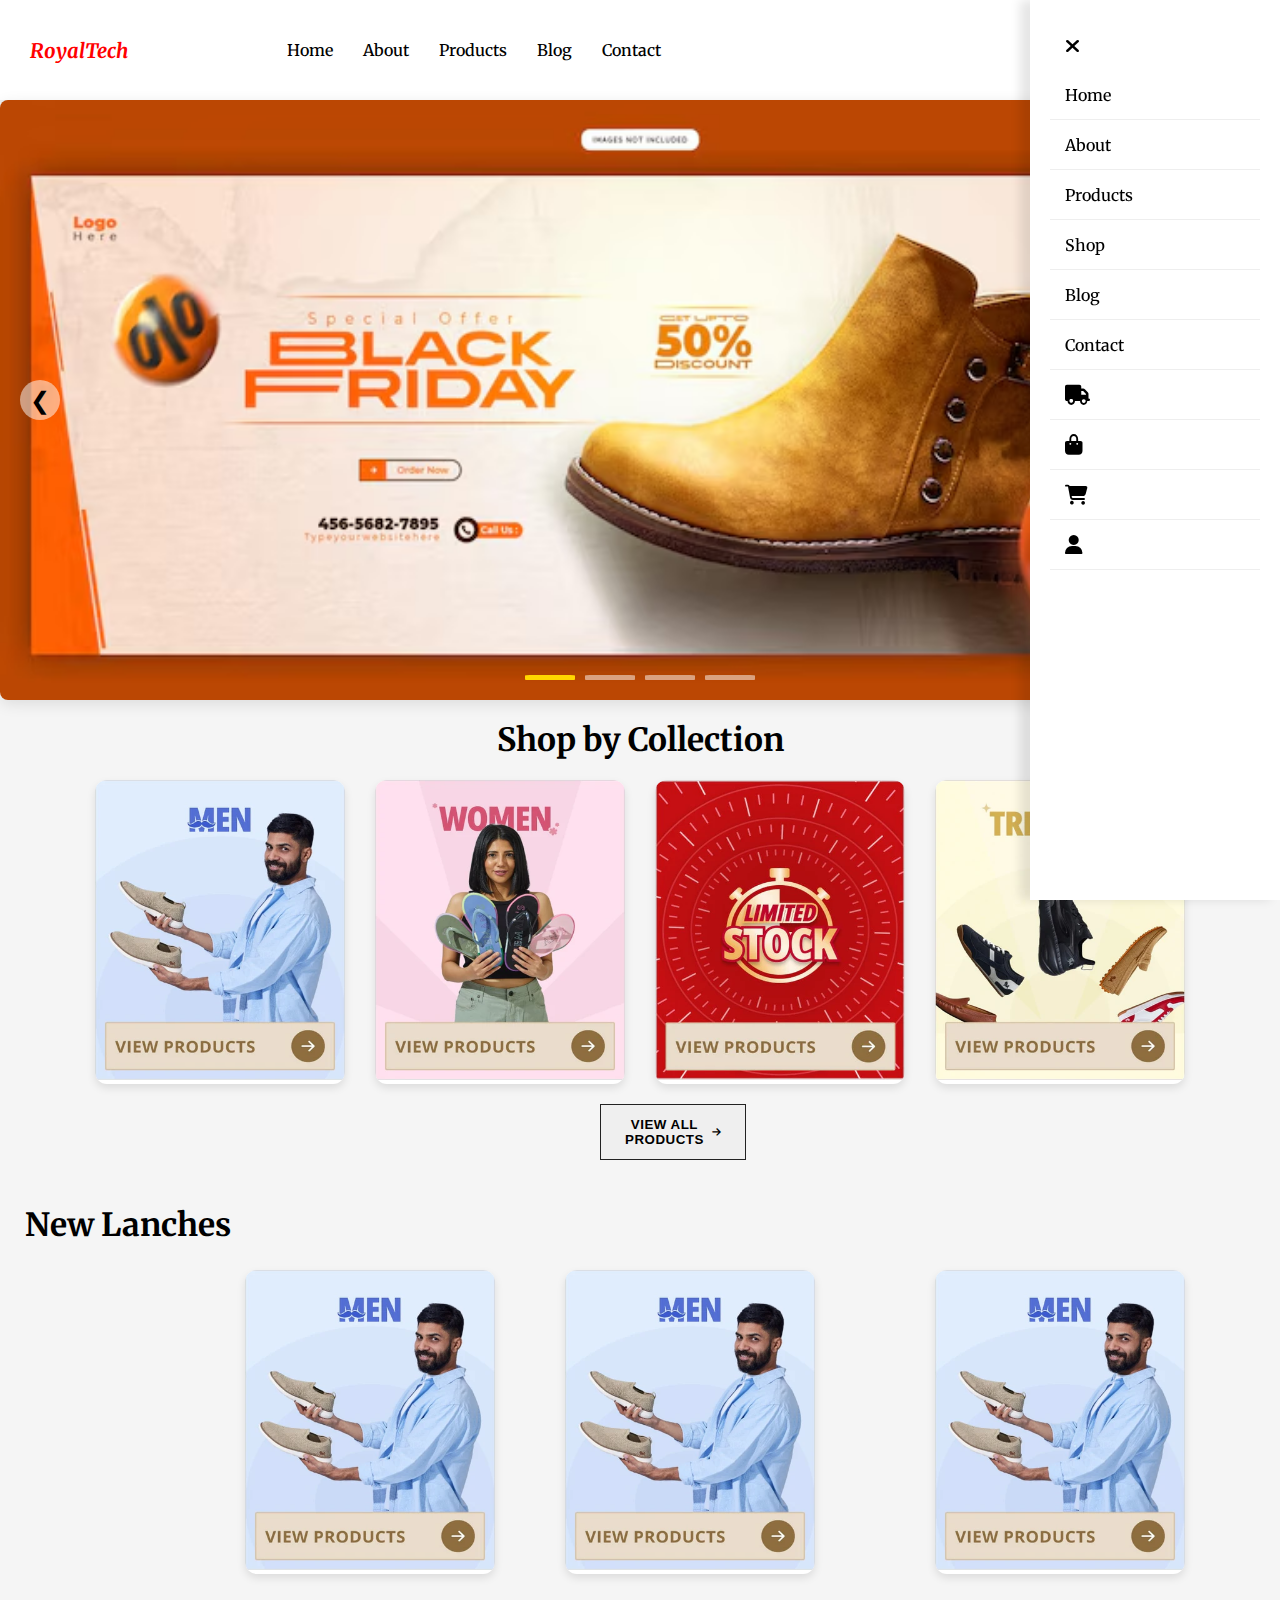
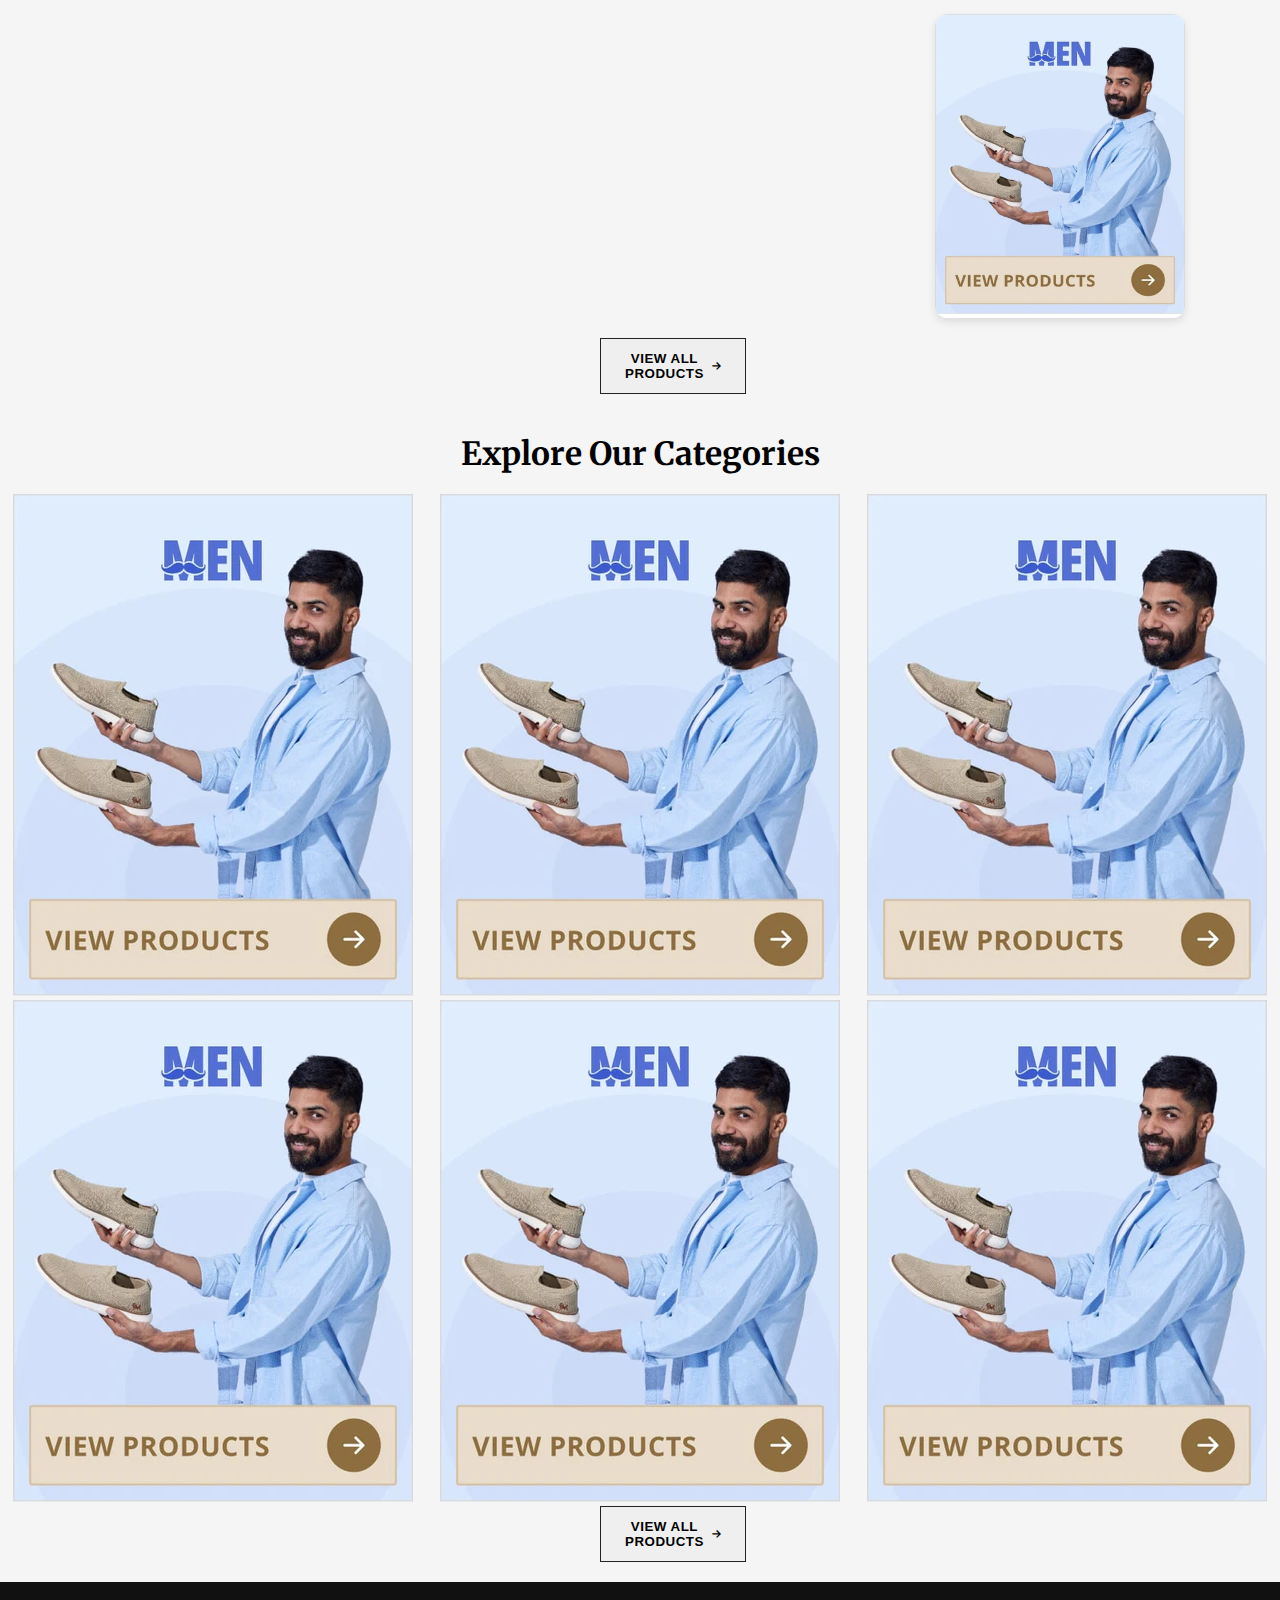
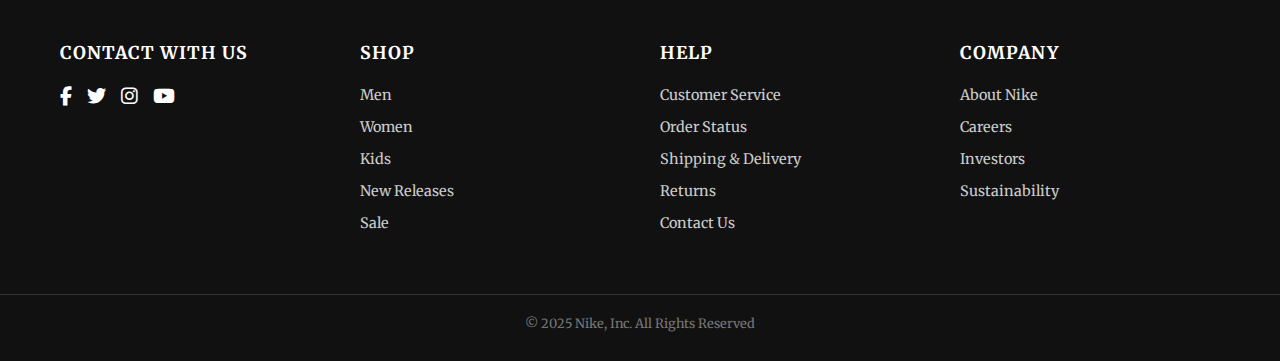
==== commit 52650a07: "upadted" ====
--- a/template/index.html
+++ b/template/index.html
@@ -8,6 +8,9 @@
     <link rel="stylesheet" href="https://cdnjs.cloudflare.com/ajax/libs/font-awesome/6.7.2/css/all.min.css">
     <link href="https://fonts.googleapis.com/css2?family=Poppins:wght@400;500;600&display=swap" rel="stylesheet">
     <link rel="stylesheet" href="/css/style.css">
+    <link rel="preconnect" href="https://fonts.googleapis.com">
+<link rel="preconnect" href="https://fonts.gstatic.com" crossorigin>
+<link href="https://fonts.googleapis.com/css2?family=Merriweather:ital,opsz,wght@0,18..144,300..900;1,18..144,300..900&display=swap" rel="stylesheet">
 </head>
 
 <body>
@@ -131,27 +134,29 @@
         </button></a>
         <h1 id="shop-collection">Explore Our Categories</h1>
         <div class="container-3">
-            <div class="card new">
+            <a href="#">
+                <img src="/image/index_page/shop_collection/For_Men.webp" alt="Men Collection"/>
+            </a>
+            <a href="#">
+                <img class="sports" src="/image/index_page/shop_collection/For_Men.webp" alt="Men Collection"/>
+              </a>
+              <a href="#">
+                  <img  class="sports"src="/image/index_page/shop_collection/For_Men.webp" alt="Men Collection"/>
+                </a>
+               
+            </div>
+            <div class="container-4">
                 <a href="#">
                     <img src="/image/index_page/shop_collection/For_Men.webp" alt="Men Collection"/>
+                </a>
+                <a href="#">
+                    <img class="sports" src="/image/index_page/shop_collection/For_Men.webp" alt="Men Collection"/>
                   </a>
+                  <a href="#">
+                      <img  class="sports"src="/image/index_page/shop_collection/For_Men.webp" alt="Men Collection"/>
+                    </a>
+                    
                 </div>
-                <div class="card new ">
-                    <a href="#">
-                        <img class="sports" src="/image/index_page/shop_collection/For_Men.webp" alt="Men Collection"/>
-                      </a>
-                    </div>
-                    <div class="card new">
-                        <a href="#">
-                            <img  class="sports"src="/image/index_page/shop_collection/For_Men.webp" alt="Men Collection"/>
-                          </a>
-                        </div>
-                        <div class="card new " >
-                            <a href="#">
-                                <img  class="sports"src="/image/index_page/shop_collection/For_Men.webp" alt="Men Collection"/>
-                              </a>
-                            </div>
-        </div>
         <a href="#"> <button class="product-btn">
             VIEW ALL PRODUCTS <span class="arrow">→</span>
         </button></a>
--- a/css/style.css
+++ b/css/style.css
@@ -2,10 +2,11 @@
             margin: 0;
             padding: 0;
             box-sizing: border-box;
-            font-family: 'Lucida Sans', 'Lucida Sans Regular', 'Lucida Grande', 'Lucida Sans Unicode', Geneva, Verdana, sans-serif;
+            font-family: "Merriweather", serif;
         }
         
         body {
+            
             min-height: 100vh;
             background-color: #f5f5f5;
             overflow-x: hidden;
@@ -16,9 +17,9 @@
         header nav {
             box-shadow: 0 2px 10px rgba(0,0,0,0.1);
             background-color: white;
-            position: sticky;
+            /* position: sticky; */
             top: 0;
-            z-index: 1000;
+            /* z-index: 1000; */
         }
         
         header nav ul {
@@ -77,7 +78,7 @@
             width: 250px;
             background-color: white;
             box-shadow: -10px 0 10px rgba(0,0,0,0.1);
-            display: none;
+            display: flex;
             flex-direction: column;
             align-items: flex-start;
             justify-content: flex-start;
@@ -99,6 +100,7 @@
         
         #content{
             position: relative;
+            
             right: 400px;
 
         }
@@ -438,11 +440,20 @@
           .container-2{
             display: flex;
             flex-direction: row;
+            justify-content: flex-end;
+            flex-wrap: wrap;
+            gap: 20px;
+            margin-right: 45px;
+            
+          }
+          .container-3{
+            display: flex;
+            flex-direction: row;
             justify-content: space-around;
             flex-wrap: wrap;
-            gap: 0px;
-          }
-          .container-3{
+
+          }
+          .container-4{
             display: flex;
             flex-direction: row;
             justify-content: space-around;
@@ -544,6 +555,40 @@
           .product-btn:hover .arrow {
             transform: translateX(4px);
           }
+          @media (max-width: 768px) 
+          {
+            h1{
+                flex-direction: column;
+
+            }
+            .container-1,.container-2,.container-3,.container-4{
+                display: flex;
+              flex-direction: column;
+              gap: 20px;
+              align-items: center;
+              
+                
+            }
+            
+            .card {
+                height: 300px;
+                object-fit: fill;
+                
+            }
+            .product-btn{
+                position: relative;
+                display: flex;
+                flex-direction: column;
+                margin-left: 300px;
+            
+            }
+        }
+            /* .card img {
+                width: 100%;
+                height: 300px;
+                object-fit: fill;
+              }
+        } */
 
         footer {
             background-color: #111;
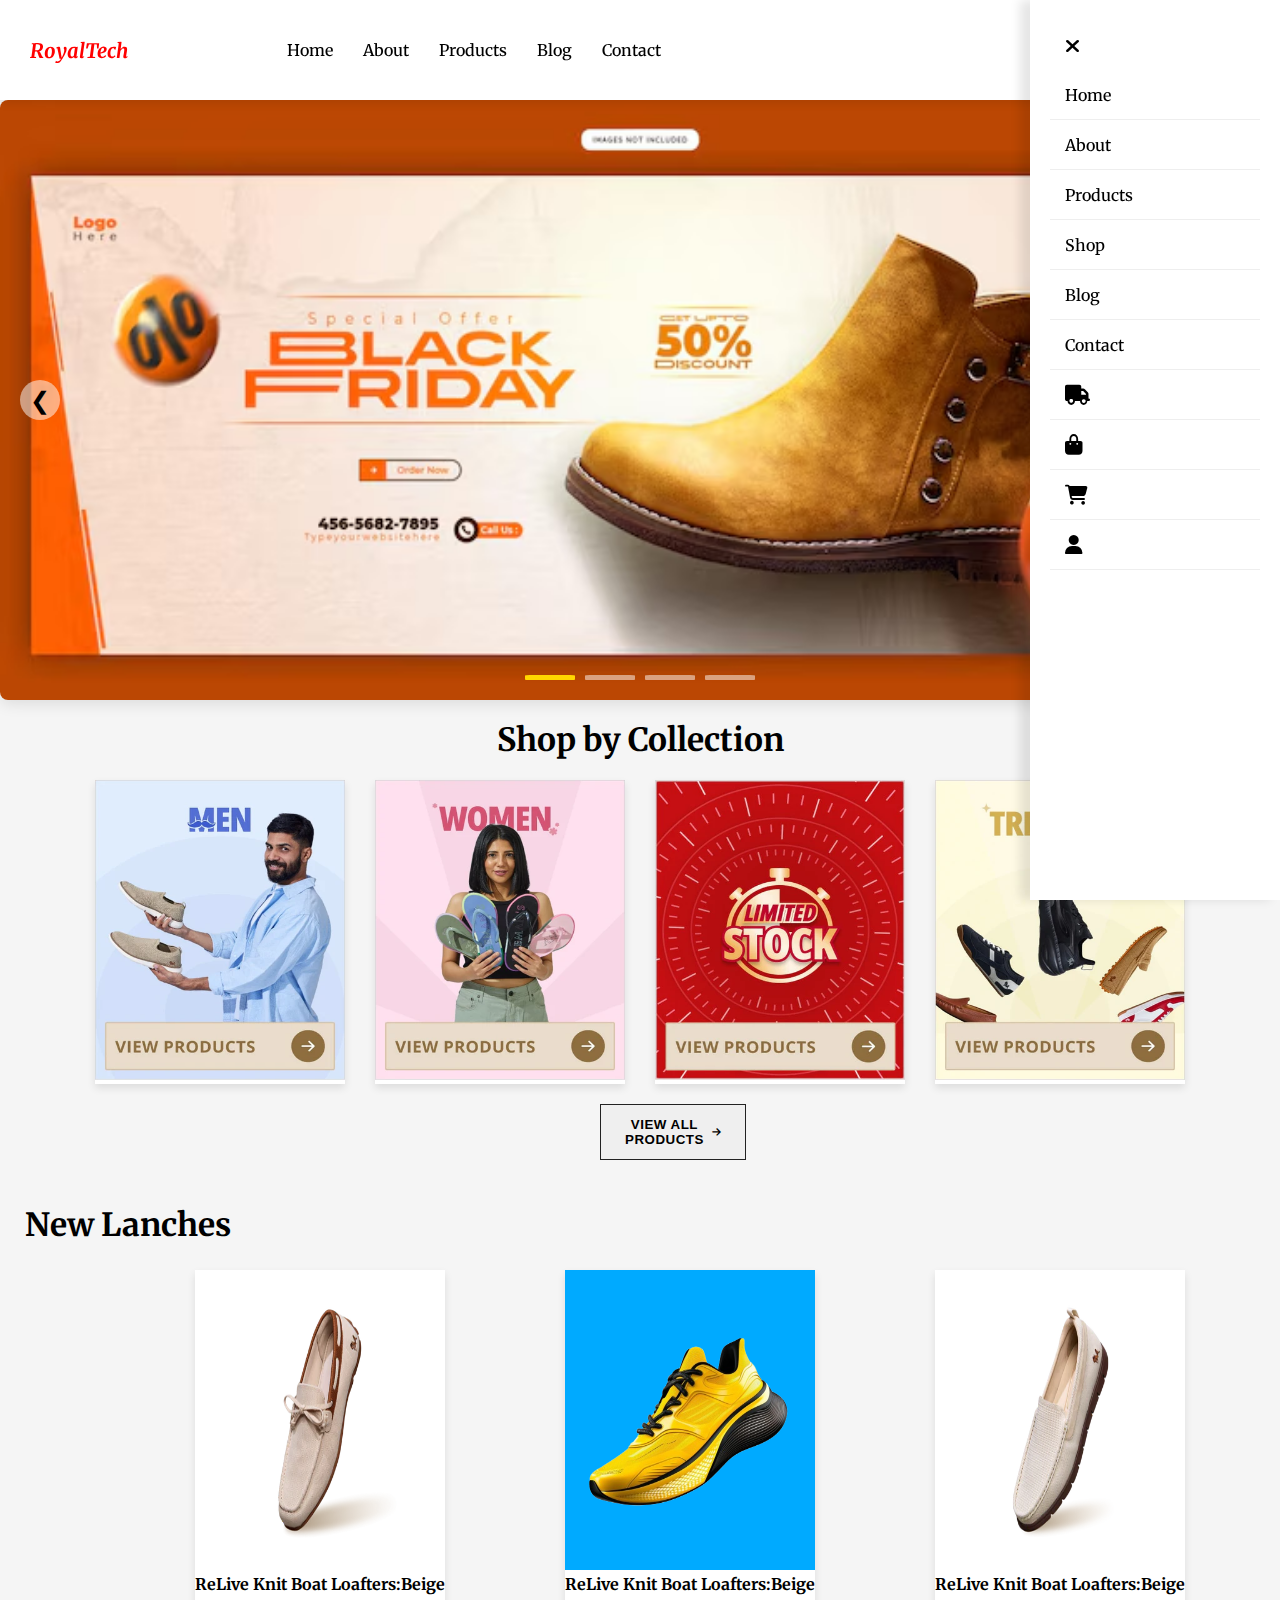
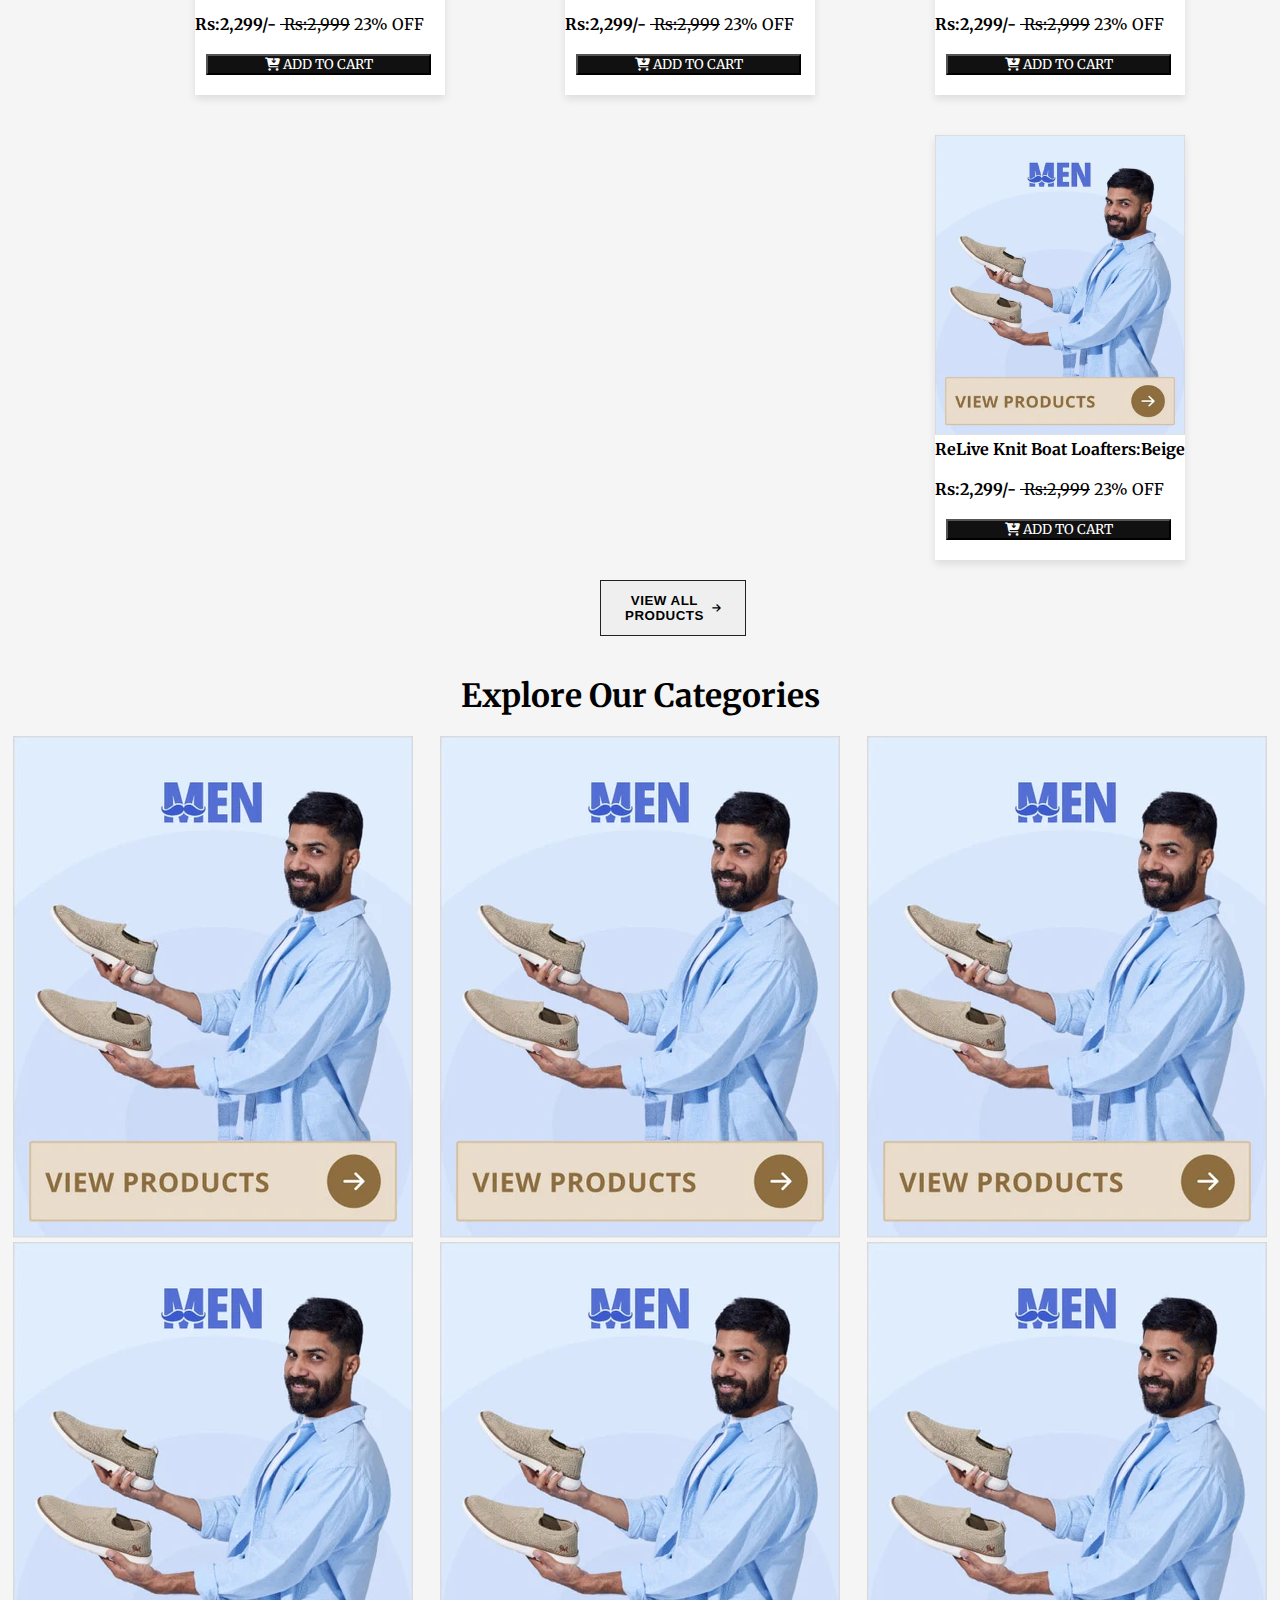
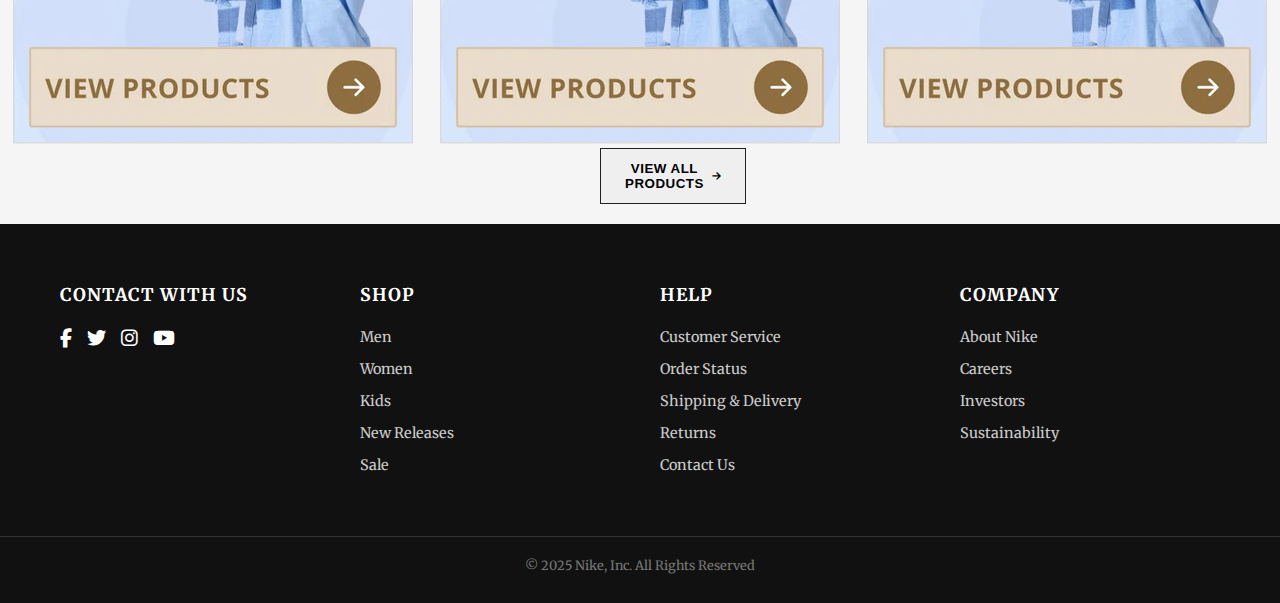
==== commit 7896391d: "update" ====
--- a/template/index.html
+++ b/template/index.html
@@ -19,7 +19,7 @@
             <ul class="sidebar">
                 <li onclick="hideSidebar()"><a href="#"><i class="fa-solid fa-xmark fa-lg"></i></a></li>
                 <li class="lists" id="Lists"><a href="#">Home</a></li>
-                <li class="lists" id="Lists"><a href="#">About</a></li>
+                <li class="lists" id="Lists"><a href="/template/about.html">About</a></li>
                 <li class="lists" id="Lists"><a href="#">Products</a></li>
                 <li class="lists" id="Lists"><a href="#">Shop </a></li>
                 <li class="lists" id="Lists"><a href="#">Blog </a></li>
@@ -35,7 +35,7 @@
                         <h1 class="image" id="logo">RoyalTech</h1>
                     </a></li>
                 <li class="hideOnMobile" id="content"><a href="#">Home </a></li>
-                <li class="hideOnMobile" id="content"><a href="#">About</a></li>
+                <li class="hideOnMobile" id="content"><a href="/template/about.html">About</a></li>
                 <li class="hideOnMobile" id="content"><a href="#">Products</a></li>
                 <li class="hideOnMobile" id="content"><a href="#">Blog </a></li>
                 <li class="hideOnMobile" id="content"><a href="#"> Contact</a></li>
@@ -108,25 +108,47 @@
     
     <h1 class="new-lanches">New Lanches</h1>
     <div class="container-2">
-            <div class="card ">
+            <div class="card "id="new">
                 <a href="#">
-                    <img src="/image/index_page/shop_collection/For_Men.webp" alt="Men Collection"/>
+                    <img src="/image/products/RNBL-Beige.webp" alt="Men Collection"  >
                   </a>
+                  <div class="details-sec"><b>ReLive Knit Boat Loafters:Beige</b>
+                <p class="amount" ><b>Rs:2,299/-</b> <strike>&nbsp;Rs:2,999</strike> 23% OFF</p>
+                <a href=""><button type="submit" id="add"><i class="fa-solid fa-cart-arrow-down"></i> ADD TO CART</button></a>
+                
+                </div>
+                 
+                  
                 </div>
                 <div class="card " id="new">
                     <a href="#">
-                        <img src="/image/index_page/shop_collection/For_Men.webp" alt="Men Collection"/>
+                        <img src="/image/products/freepik__background__41152-removebg-preview.png" alt="Men Collection"/>
                       </a>
+                      <div class="details-sec"><b>ReLive Knit Boat Loafters:Beige</b>
+                        <p class="amount" ><b>Rs:2,299/-</b> <strike>&nbsp;Rs:2,999</strike> 23% OFF</p>
+                        <a href=""><button type="submit" id="add"><i class="fa-solid fa-cart-arrow-down"></i> ADD TO CART</button></a>
+                        
+                        </div>
                     </div>
                     <div class="card " id="new">
                         <a href="#">
-                            <img src="/image/index_page/shop_collection/For_Men.webp" alt="Men Collection"/>
+                            <img src="/image/products/Beige.webp" alt="Men Collection"/>
                           </a>
+                          <div class="details-sec"><b>ReLive Knit Boat Loafters:Beige</b>
+                            <p class="amount" ><b>Rs:2,299/-</b> <strike>&nbsp;Rs:2,999</strike> 23% OFF</p>
+                            <a href=""><button type="submit" id="add"><i class="fa-solid fa-cart-arrow-down"></i> ADD TO CART</button></a>
+                            
+                            </div>
                         </div>
                         <div class="card " id="new">
                             <a href="#">
                                 <img src="/image/index_page/shop_collection/For_Men.webp" alt="Men Collection"/>
                               </a>
+                              <div class="details-sec"><b>ReLive Knit Boat Loafters:Beige</b>
+                                <p class="amount" ><b>Rs:2,299/-</b> <strike>&nbsp;Rs:2,999</strike> 23% OFF</p>
+                                <a href=""><button type="submit" id="add"><i class="fa-solid fa-cart-arrow-down"></i> ADD TO CART</button></a>
+                                
+                                </div>
                             </div>
         </div>
         <a href="#"> <button class="product-btn">
--- a/css/style.css
+++ b/css/style.css
@@ -17,9 +17,9 @@
         header nav {
             box-shadow: 0 2px 10px rgba(0,0,0,0.1);
             background-color: white;
-            /* position: sticky; */
+            position: sticky;
             top: 0;
-            /* z-index: 1000; */
+            z-index: 1000;
         }
         
         header nav ul {
@@ -100,9 +100,12 @@
         
         #content{
             position: relative;
-            
             right: 400px;
 
+        }
+        #list{
+            position: relative;
+            right:  400px;
         }
         
         /* Carousel */
@@ -474,16 +477,36 @@
 
       #new{
         width: 250px;
-        border-radius: 12px;
+       align-items: center;
         overflow: hidden;
         box-shadow: 0 4px 8px rgba(0,0,0,0.1);
         background-color: #fff;
         transition: transform 0.2s; 
         margin:0 50px 20px;
       }
+      #add{
+        width: 90%;
+        /* border-radius: 20px; */
+        /* margin-top: 20px; */
+        background-color: #111;
+        color: #fff; 
+        margin-left: 11px;
+       margin-right:19px  ;
+       margin-bottom: 20px;
+       margin-top: 20px;
+
+      }
+      #add:hover{
+        background-color: white;
+        color: black;
+      }
+      .amount{
+        margin-top: 20px; 
+        
+      }
+      
     .card {
             width: 250px;
-            border-radius: 12px;
             overflow: hidden;
             box-shadow: 0 4px 8px rgba(0,0,0,0.1);
             background-color: #fff;
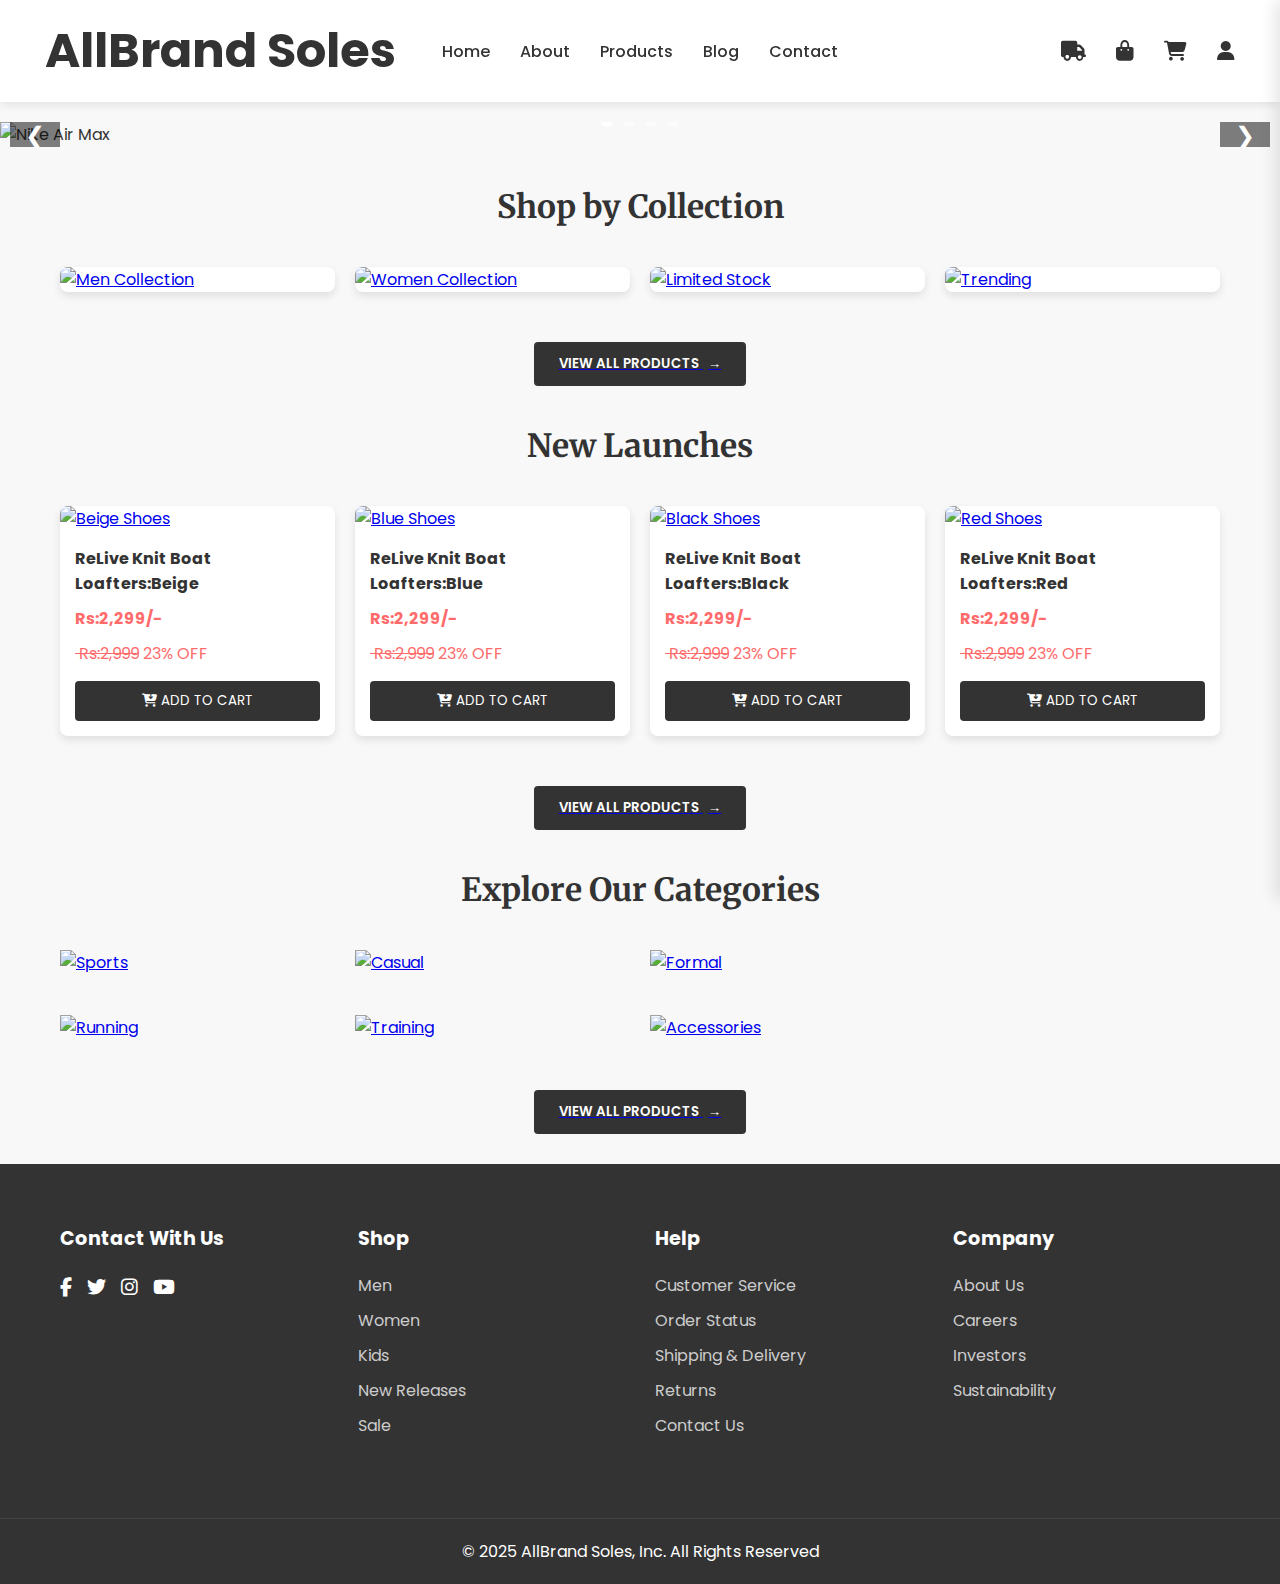
==== commit ea7811c1: "updateted" ====
--- a/template/index.html
+++ b/template/index.html
@@ -4,13 +4,13 @@
 <head>
     <meta charset="UTF-8">
     <meta name="viewport" content="width=device-width, initial-scale=1.0">
-    <title>RoyalTech</title>
+    <title>AllBrand Soles</title>
     <link rel="stylesheet" href="https://cdnjs.cloudflare.com/ajax/libs/font-awesome/6.7.2/css/all.min.css">
     <link href="https://fonts.googleapis.com/css2?family=Poppins:wght@400;500;600&display=swap" rel="stylesheet">
+    <link rel="preconnect" href="https://fonts.googleapis.com">
+    <link rel="preconnect" href="https://fonts.gstatic.com" crossorigin>
+    <link href="https://fonts.googleapis.com/css2?family=Merriweather:ital,opsz,wght@0,18..144,300..900;1,18..144,300..900&display=swap" rel="stylesheet">
     <link rel="stylesheet" href="/css/style.css">
-    <link rel="preconnect" href="https://fonts.googleapis.com">
-<link rel="preconnect" href="https://fonts.gstatic.com" crossorigin>
-<link href="https://fonts.googleapis.com/css2?family=Merriweather:ital,opsz,wght@0,18..144,300..900;1,18..144,300..900&display=swap" rel="stylesheet">
 </head>
 
 <body>
@@ -27,26 +27,33 @@
                 <li class="lists"><a href=""><i class="fa-solid fa-truck fa-lg"></i></a></li>
                 <li class="lists"><a href="#"><i class="fa-solid fa-bag-shopping fa-lg"></i></a></li>
                 <li class="lists"><a href="#"><i class="fa-solid fa-cart-shopping fa-shake fa-lg"></i></a></li>
-                <li class="lists"><a href="/template/login.html"><i class="fa-solid fa-user fa-bounce fa-lg"></i></a>
-                </li><!--why it is not opening on another page-->
+                <li class="lists"><a href="/template/login.html"><i class="fa-solid fa-user fa-bounce fa-lg"></i></a></li>
             </ul>
             <ul class="main-nav">
+                <!-- Logo on the left -->
                 <li><a href="#" id="logo">
-                        <h1 class="image" id="logo">RoyalTech</h1>
-                    </a></li>
-                <li class="hideOnMobile" id="content"><a href="#">Home </a></li>
-                <li class="hideOnMobile" id="content"><a href="/template/about.html">About</a></li>
-                <li class="hideOnMobile" id="content"><a href="#">Products</a></li>
-                <li class="hideOnMobile" id="content"><a href="#">Blog </a></li>
-                <li class="hideOnMobile" id="content"><a href="#"> Contact</a></li>
-                <li class="hideOnMobile"><a href=""><i class="fa-solid fa-truck fa-lg"></i></a></li>
-                <li class="hideOnMobile"><a href="#"><i class="fa-solid fa-bag-shopping fa-lg"></i></a></li>
-                <li class="hideOnMobile"><a href="#"><i class="fa-solid fa-cart-shopping fa-shake fa-lg"></i></a></li>
-                <li class="hideOnMobile"><a href="/template/login.html"><i
-                            class="fa-solid fa-user fa-bounce fa-lg"></i></a></li>
-                <li class="menu-button" onclick="showSidebar()"><a href="#"><i class="fa-solid fa-bars fa-lg"></i></a>
-                </li>
+                    <h1 class="image">AllBrand Soles</h1>
+                </a></li>
+
+                <!-- Centered navigation links -->
+                <div class="nav-center">
+                    <li class="hideOnMobile" id="content"><a href="#">Home</a></li>
+                    <li class="hideOnMobile" id="content"><a href="/template/about.html">About</a></li>
+                    <li class="hideOnMobile" id="content"><a href="#">Products</a></li>
+                    <li class="hideOnMobile" id="content"><a href="#">Blog</a></li>
+                    <li class="hideOnMobile" id="content"><a href="#">Contact</a></li>
+                </div>
+
+                <!-- Icons and menu button on the right -->
+                <div class="nav-right">
+                    <li class="hideOnMobile"><a href=""><i class="fa-solid fa-truck fa-lg"></i></a></li>
+                    <li class="hideOnMobile"><a href="#"><i class="fa-solid fa-bag-shopping fa-lg"></i></a></li>
+                    <li class="hideOnMobile"><a href="#"><i class="fa-solid fa-cart-shopping fa-shake fa-lg"></i></a></li>
+                    <li class="hideOnMobile"><a href="/template/login.html"><i class="fa-solid fa-user fa-bounce fa-lg"></i></a></li>
+                    <li class="menu-button" onclick="showSidebar()"><a href="#"><i class="fa-solid fa-bars fa-lg"></i></a></li>
+                </div>
             </ul>
+  
         </nav>
     </header>
 
@@ -54,19 +61,16 @@
     <div class="carousel-container">
         <div class="carousel">
             <div class="carousel-slide">
-                <img src="/image/banner/banner1.jpg!w700wp" alt="Nike Air Max" class="image1">
-            </div>
-            <div class="carousel-slide">
-                <img src="/image/banner/banner2.jpg" alt="Nike Dri-FIT" class="image1">
-
-            </div>
-            <div class="carousel-slide">
-                <img src="/image/banner/banner3.jpg" alt="Nike Running" class="image1">
-
-            </div>
-            <div class="carousel-slide">
-                <img src="/image/banner/banner4.avif" alt="Nike Running" class="image1">
-
+                <img src="https://via.placeholder.com/1200x500?text=Nike+Air+Max" alt="Nike Air Max" class="image1">
+            </div>
+            <div class="carousel-slide">
+                <img src="https://via.placeholder.com/1200x500?text=Nike+Dri-FIT" alt="Nike Dri-FIT" class="image1">
+            </div>
+            <div class="carousel-slide">
+                <img src="https://via.placeholder.com/1200x500?text=Nike+Running" alt="Nike Running" class="image1">
+            </div>
+            <div class="carousel-slide">
+                <img src="https://via.placeholder.com/1200x500?text=Nike+Training" alt="Nike Training" class="image1">
             </div>
         </div>
 
@@ -80,114 +84,105 @@
             <span class="indicator" onclick="goToSlide(3)"></span>
         </div>
     </div>
+    
     <h1 id="shop-collection">Shop by Collection</h1>
     <div class="container-1">
-      <div class="card">
-          <a href="#">
-              <img src="/image/index_page/shop_collection/For_Men.webp" alt="Men Collection"/>
-            </a>
-        
-      </div>
-  
-      <div class="card">
-        <a href="#"> <img src="/image/index_page/shop_collection/For_Women.webp" alt="Women Collection"/></a>
-
-      </div>
-  
-      <div class="card">
-        <a href="#"><img src="/image/index_page/shop_collection/Limited_Stock_Banner.webp" alt="Limited Stock"/></a>
-      </div>
-  
-      <div class="card">
-        <a href="#"><img src="/image/index_page/shop_collection/trending.webp" alt="Trending"/></a>
-      </div>
-    </div>
-   <a href="#"> <button class="product-btn">
+        <div class="card">
+            <a href="#">
+                <img src="https://via.placeholder.com/300x300?text=Men+Collection" alt="Men Collection"/>
+            </a>
+        </div>
+        <div class="card">
+            <a href="#"> <img src="https://via.placeholder.com/300x300?text=Women+Collection" alt="Women Collection"/></a>
+        </div>
+        <div class="card">
+            <a href="#"><img src="https://via.placeholder.com/300x300?text=Limited+Stock" alt="Limited Stock"/></a>
+        </div>
+        <div class="card">
+            <a href="#"><img src="https://via.placeholder.com/300x300?text=Trending" alt="Trending"/></a>
+        </div>
+    </div>
+    
+    <a href="#"> <button class="product-btn">
         VIEW ALL PRODUCTS <span class="arrow">→</span>
     </button></a>
     
-    <h1 class="new-lanches">New Lanches</h1>
+    <h1 class="new-lanches">New Launches</h1>
     <div class="container-2">
-            <div class="card "id="new">
-                <a href="#">
-                    <img src="/image/products/RNBL-Beige.webp" alt="Men Collection"  >
-                  </a>
-                  <div class="details-sec"><b>ReLive Knit Boat Loafters:Beige</b>
-                <p class="amount" ><b>Rs:2,299/-</b> <strike>&nbsp;Rs:2,999</strike> 23% OFF</p>
-                <a href=""><button type="submit" id="add"><i class="fa-solid fa-cart-arrow-down"></i> ADD TO CART</button></a>
-                
-                </div>
-                 
-                  
-                </div>
-                <div class="card " id="new">
-                    <a href="#">
-                        <img src="/image/products/freepik__background__41152-removebg-preview.png" alt="Men Collection"/>
-                      </a>
-                      <div class="details-sec"><b>ReLive Knit Boat Loafters:Beige</b>
-                        <p class="amount" ><b>Rs:2,299/-</b> <strike>&nbsp;Rs:2,999</strike> 23% OFF</p>
-                        <a href=""><button type="submit" id="add"><i class="fa-solid fa-cart-arrow-down"></i> ADD TO CART</button></a>
-                        
-                        </div>
-                    </div>
-                    <div class="card " id="new">
-                        <a href="#">
-                            <img src="/image/products/Beige.webp" alt="Men Collection"/>
-                          </a>
-                          <div class="details-sec"><b>ReLive Knit Boat Loafters:Beige</b>
-                            <p class="amount" ><b>Rs:2,299/-</b> <strike>&nbsp;Rs:2,999</strike> 23% OFF</p>
-                            <a href=""><button type="submit" id="add"><i class="fa-solid fa-cart-arrow-down"></i> ADD TO CART</button></a>
-                            
-                            </div>
-                        </div>
-                        <div class="card " id="new">
-                            <a href="#">
-                                <img src="/image/index_page/shop_collection/For_Men.webp" alt="Men Collection"/>
-                              </a>
-                              <div class="details-sec"><b>ReLive Knit Boat Loafters:Beige</b>
-                                <p class="amount" ><b>Rs:2,299/-</b> <strike>&nbsp;Rs:2,999</strike> 23% OFF</p>
-                                <a href=""><button type="submit" id="add"><i class="fa-solid fa-cart-arrow-down"></i> ADD TO CART</button></a>
-                                
-                                </div>
-                            </div>
-        </div>
-        <a href="#"> <button class="product-btn">
-            VIEW ALL PRODUCTS <span class="arrow">→</span>
-        </button></a>
-        <h1 id="shop-collection">Explore Our Categories</h1>
-        <div class="container-3">
-            <a href="#">
-                <img src="/image/index_page/shop_collection/For_Men.webp" alt="Men Collection"/>
-            </a>
-            <a href="#">
-                <img class="sports" src="/image/index_page/shop_collection/For_Men.webp" alt="Men Collection"/>
-              </a>
-              <a href="#">
-                  <img  class="sports"src="/image/index_page/shop_collection/For_Men.webp" alt="Men Collection"/>
-                </a>
-               
-            </div>
-            <div class="container-4">
-                <a href="#">
-                    <img src="/image/index_page/shop_collection/For_Men.webp" alt="Men Collection"/>
-                </a>
-                <a href="#">
-                    <img class="sports" src="/image/index_page/shop_collection/For_Men.webp" alt="Men Collection"/>
-                  </a>
-                  <a href="#">
-                      <img  class="sports"src="/image/index_page/shop_collection/For_Men.webp" alt="Men Collection"/>
-                    </a>
-                    
-                </div>
-        <a href="#"> <button class="product-btn">
-            VIEW ALL PRODUCTS <span class="arrow">→</span>
-        </button></a>
-
+        <div class="card" id="new">
+            <a href="#">
+                <img src="https://via.placeholder.com/300x300?text=Beige+Shoes" alt="Beige Shoes">
+            </a>
+            <div class="details-sec"><b>ReLive Knit Boat Loafters:Beige</b>
+                <p class="amount"><b>Rs:2,299/-</b> <strike>&nbsp;Rs:2,999</strike> 23% OFF</p>
+                <a href=""><button type="submit" id="add"><i class="fa-solid fa-cart-arrow-down"></i> ADD TO CART</button></a>
+            </div>
+        </div>
+        <div class="card" id="new">
+            <a href="#">
+                <img src="https://via.placeholder.com/300x300?text=Blue+Shoes" alt="Blue Shoes"/>
+            </a>
+            <div class="details-sec"><b>ReLive Knit Boat Loafters:Blue</b>
+                <p class="amount"><b>Rs:2,299/-</b> <strike>&nbsp;Rs:2,999</strike> 23% OFF</p>
+                <a href=""><button type="submit" id="add"><i class="fa-solid fa-cart-arrow-down"></i> ADD TO CART</button></a>
+            </div>
+        </div>
+        <div class="card" id="new">
+            <a href="#">
+                <img src="https://via.placeholder.com/300x300?text=Black+Shoes" alt="Black Shoes"/>
+            </a>
+            <div class="details-sec"><b>ReLive Knit Boat Loafters:Black</b>
+                <p class="amount"><b>Rs:2,299/-</b> <strike>&nbsp;Rs:2,999</strike> 23% OFF</p>
+                <a href=""><button type="submit" id="add"><i class="fa-solid fa-cart-arrow-down"></i> ADD TO CART</button></a>
+            </div>
+        </div>
+        <div class="card" id="new">
+            <a href="#">
+                <img src="https://via.placeholder.com/300x300?text=Red+Shoes" alt="Red Shoes"/>
+            </a>
+            <div class="details-sec"><b>ReLive Knit Boat Loafters:Red</b>
+                <p class="amount"><b>Rs:2,299/-</b> <strike>&nbsp;Rs:2,999</strike> 23% OFF</p>
+                <a href=""><button type="submit" id="add"><i class="fa-solid fa-cart-arrow-down"></i> ADD TO CART</button></a>
+            </div>
+        </div>
+    </div>
+    
+    <a href="#"> <button class="product-btn">
+        VIEW ALL PRODUCTS <span class="arrow">→</span>
+    </button></a>
+    
+    <h1 id="shop-collection">Explore Our Categories</h1>
+    <div class="container-3">
+        <a href="#">
+            <img src="https://via.placeholder.com/300x200?text=Sports" alt="Sports"/>
+        </a>
+        <a href="#">
+            <img class="sports" src="https://via.placeholder.com/300x200?text=Casual" alt="Casual"/>
+        </a>
+        <a href="#">
+            <img class="sports" src="https://via.placeholder.com/300x200?text=Formal" alt="Formal"/>
+        </a>
+    </div>
+    
+    <div class="container-4">
+        <a href="#">
+            <img src="https://via.placeholder.com/300x200?text=Running" alt="Running"/>
+        </a>
+        <a href="#">
+            <img class="sports" src="https://via.placeholder.com/300x200?text=Training" alt="Training"/>
+        </a>
+        <a href="#">
+            <img class="sports" src="https://via.placeholder.com/300x200?text=Accessories" alt="Accessories"/>
+        </a>
+    </div>
+    
+    <a href="#"> <button class="product-btn">
+        VIEW ALL PRODUCTS <span class="arrow">→</span>
+    </button></a>
 
     <footer>
         <div class="footer-container">
             <div class="footer-column footer-logo">
-                
                 <h3>Contact With Us</h3>
                 <div class="social-icons">
                     <a href="#"><i class="fab fa-facebook-f"></i></a>
@@ -222,7 +217,7 @@
             <div class="footer-column">
                 <h3>Company</h3>
                 <ul>
-                    <li><a href="#">About Nike</a></li>
+                    <li><a href="#">About Us</a></li>
                     <li><a href="#">Careers</a></li>
                     <li><a href="#">Investors</a></li>
                     <li><a href="#">Sustainability</a></li>
@@ -231,11 +226,59 @@
         </div>
 
         <div class="footer-bottom">
-            <p>&copy; 2025 Nike, Inc. All Rights Reserved</p>
+            <p>&copy; 2025 AllBrand Soles, Inc. All Rights Reserved</p>
         </div>
     </footer>
-    <script src="/js/script.js"></script>
-
+
+    <script>
+        // Carousel Functionality
+        let currentSlide = 0;
+        const slides = document.querySelectorAll('.carousel-slide');
+        const indicators = document.querySelectorAll('.indicator');
+        const totalSlides = slides.length;
+
+        function showSlide(index) {
+            if (index >= totalSlides) currentSlide = 0;
+            else if (index < 0) currentSlide = totalSlides - 1;
+            else currentSlide = index;
+            
+            const offset = -currentSlide * 100;
+            document.querySelector('.carousel').style.transform = `translateX(${offset}%)`;
+            
+            // Update indicators
+            indicators.forEach((indicator, i) => {
+                indicator.classList.toggle('active', i === currentSlide);
+            });
+        }
+
+        function nextSlide() {
+            showSlide(currentSlide + 1);
+        }
+
+        function prevSlide() {
+            showSlide(currentSlide - 1);
+        }
+
+        function goToSlide(index) {
+            showSlide(index);
+        }
+
+        // Auto-advance carousel
+        setInterval(nextSlide, 5000);
+
+        // Mobile Navigation
+        function showSidebar() {
+            const sidebar = document.querySelector('.sidebar');
+            sidebar.style.right = '0';
+        }
+
+        function hideSidebar() {
+            const sidebar = document.querySelector('.sidebar');
+            sidebar.style.right = '-300px';
+        }
+
+        // Initialize first slide
+        showSlide(0);
+    </script>
 </body>
-
 </html>--- a/css/style.css
+++ b/css/style.css
@@ -1,181 +1,124 @@
-* {
+
+        /* Base Styles */
+        * {
             margin: 0;
             padding: 0;
             box-sizing: border-box;
-            font-family: "Merriweather", serif;
-        }
-        
+            font-family: 'Poppins', sans-serif;
+        }
+
         body {
-            
-            min-height: 100vh;
-            background-color: #f5f5f5;
+            background-color: #f8f8f8;
+            color: #333;
             overflow-x: hidden;
-           
-        }
-        
-        /* Navigation */
-        header nav {
-            box-shadow: 0 2px 10px rgba(0,0,0,0.1);
+        }
+
+        /* Header & Navigation */
+        header {
             background-color: white;
+            box-shadow: 0 2px 10px rgba(0, 0, 0, 0.1);
             position: sticky;
             top: 0;
-            z-index: 1000;
-        }
-        
-        header nav ul {
-            width: 100%;
+            z-index: 100;
+        }
+
+        nav ul {
             list-style: none;
             display: flex;
-            justify-content: flex-end;
             align-items: center;
-            height: 100px;
-        }
-        
-        header nav li {
-           align-content: center;
-            height: 50px;
-        
-        }
-        
-        header nav a { 
-            height: 100%;
-            display: flex;
-            padding: 0 15px;
+            padding: 15px 30px;
+        }
+
+        nav ul li {
+            margin: 0 15px;
+        }
+
+        nav ul li a {
             text-decoration: none;
-            align-items: center;
-            color: black;
+            color: #333;
             font-weight: 500;
-        }
-        
-        nav a:hover {
-            color:gold;
-        }
-        
-        .image{
-            position: absolute;
-            left: 30px;
-            cursor: pointer;
-            height: auto;
-            width: auto;
-            font-size: 20px;
-            font-style: italic;
-            color: red;
-        }
-         #logo:hover{
-            color: gold;
-        }
-        
-        .menu-button {
+            transition: color 0.3s;
+        }
+
+        nav ul li a:hover {
+            color: #ff6b6b;
+        }
+
+        #logo {
+            font-family: 'Merriweather', serif;
+            font-weight: 700;
+            font-size: 1.5rem;
+            color: #333;
+        }
+
+        .menu-button, .sidebar li:first-child {
             display: none;
         }
-        
+
         /* Sidebar */
         .sidebar {
             position: fixed;
             top: 0;
-            right: 0;
+            right: -300px;
+            width: 300px;
             height: 100vh;
-            width: 250px;
             background-color: white;
-            box-shadow: -10px 0 10px rgba(0,0,0,0.1);
-            display: flex;
             flex-direction: column;
             align-items: flex-start;
-            justify-content: flex-start;
-            z-index: 999;
-            padding: 20px;
-        }
-        
+            padding: 40px 20px;
+            transition: right 0.3s;
+            z-index: 1000;
+            box-shadow: -5px 0 15px rgba(0, 0, 0, 0.1);
+        }
+
         .sidebar li {
-            width: 100%;
-            padding: 10px 0;
-            border-bottom: 1px solid #eee;
-        }
-        
-        .sidebar li:first-child {
-            border-bottom: none;
-            align-self: flex-end;
-            padding: 0;
-        }
-        
-        #content{
-            position: relative;
-            right: 400px;
-
-        }
-        #list{
-            position: relative;
-            right:  400px;
-        }
-        
+            margin: 15px 0;
+        }
+
         /* Carousel */
         .carousel-container {
             position: relative;
-            max-width: 12000px;
-            margin: 0px auto;
+            max-width: 100%;
             overflow: hidden;
-            border-radius: 8px;
-            box-shadow: 0 4px 15px rgba(0,0,0,0.1);
-        }
-        
+            margin-top: 20px;
+        }
+
         .carousel {
             display: flex;
-            transition: transform 0.5s ease-in-out;
-            height: 600px;
-        }
-        
+            transition: transform 0.5s ease;
+        }
+
         .carousel-slide {
             min-width: 100%;
-            position: relative;
-        }
-        
-        .carousel-slide  {
+        }
+
+        .carousel-slide img {
             width: 100%;
-            height: 100%;
+            height: 500px;
             object-fit: cover;
         }
-         .image1{
-            height: 100%;
-            width: 100%;
-        }
-        
-        .slide-content {
-            position: absolute;
-            bottom: 50px;
-            left: 50px;
-            color: white;
-            background-color: rgba(0,0,0,0.6);
-            padding: 20px;
-            border-radius: 8px;
-            max-width: 400px;
-        }
+
         .carousel-control {
             position: absolute;
             top: 50%;
             transform: translateY(-50%);
-            background-color: rgba(255,255,255,0.5);
+            background-color: rgba(0, 0, 0, 0.5);
+            color: white;
             border: none;
-            color: #000;
+            padding: 15px;
+            cursor: pointer;
             font-size: 1.5rem;
-            padding: 10px;
-            cursor: pointer;
             z-index: 10;
-            border-radius: 50%;
-            width: 40px;
-            height: 40px;
-            display: flex;
-            align-items: center;
-            justify-content: center;
-        }
-        
+        }
+
         .carousel-control.prev {
-            left: 20px;
-        }
-        
+            left: 10px;
+        }
+
         .carousel-control.next {
-            right: 20px;
-        }
-        
+            right: 10px;
+        }
+
         .carousel-indicators {
             position: absolute;
             bottom: 20px;
@@ -183,484 +126,148 @@
             transform: translateX(-50%);
             display: flex;
             gap: 10px;
-            z-index: 10;
-        }
-        
+        }
+
         .indicator {
-            width: 50px;
-            height: 5px;
-            border-radius: 10%;
-            background-color: rgba(255,255,255,0.5);
+            width: 12px;
+            height: 12px;
+            border-radius: 50%;
+            background-color: rgba(255, 255, 255, 0.5);
             cursor: pointer;
         }
-        
+
         .indicator.active {
-            background-color: gold;
-        }
-        
-        /* Mobile styles */
-        @media (max-width: 800px) {
-            .hideOnMobile {
-                display: none;
-            }
-            
-            .menu-button {
-                display: block;
-            }
-            
-            .sidebar {
-                font-family: 'Poppins', sans-serif;
-            }
-            
-            .carousel {
-                height: 400px;
-            }
-            
-            .slide-content {
-                left: 20px;
-                bottom: 20px;
-                max-width: 80%;
-                padding: 15px;
-            }
-            
-            .slide-content h2 {
-                font-size: 1.5rem;
-            }
-        }
-        
-        @media (max-width: 500px) {
-            .carousel {
-                height: 300px;
-            }
-            
-            .slide-content {
-                left: 10px;
-                bottom: 10px;
-                padding: 10px;
-            }
-            
-            .slide-content h2 {
-                font-size: 1.2rem;
-            }
-            
-            .slide-content button {
-                padding: 8px 15px;
-                font-size: 0.9rem;
-            }
-        }
-        /* .products-section {
+            background-color: white;
+        }
+
+        /* Product Sections */
+        h1#shop-collection, h1.new-lanches {
+            text-align: center;
+            margin: 40px 0 20px;
+            font-family: 'Merriweather', serif;
+            font-size: 2rem;
+        }
+
+        .container-1, .container-2, .container-3, .container-4 {
+            display: grid;
+            grid-template-columns: repeat(4, 1fr);
+            gap: 20px;
+            padding: 20px;
             max-width: 1200px;
-            display: inline;
-            
-
-        }
-        
-        .section-title {
-            text-align: center;
-            margin-top: 40px;
-            margin-bottom: 40px;
-            font-size: 2rem;
-            color: #111;
-        }
-        
-        .products{
-            display: flex;
-            flex-direction: row;
-            gap: 30px;
-          
-        }
-        
-        .product-card {
-            
+            margin: 0 auto;
+        }
+
+        .card {
             background: white;
-            border-radius: 100px;
+            border-radius: 8px;
             overflow: hidden;
-            box-shadow: 0 4px 6px rgba(0,0,0,0.1);
-            transition: transform 0.3s ease, box-shadow 0.3s ease;
-        }
-        
-        .product-card:hover {
+            box-shadow: 0 4px 8px rgba(0, 0, 0, 0.1);
+            transition: transform 0.3s;
+        }
+
+        .card:hover {
             transform: translateY(-5px);
-            box-shadow: 0 10px 20px rgba(0,0,0,0.1);
-        }
-        
-        .product-image {
-            height: 250px;
-            width: 100%;
-            object-fit: cover;
-        }
-        
-        .product-info {
-            padding: 20px;
-        }
-        
-        .product-category {
-            color: #757575;
-            font-size: 0.9rem;
-            margin-bottom: 5px;
-        }
-        
-        .product-name {
-            font-size: 1.2rem;
-            margin-bottom: 10px;
-            color: #111;
-        }
-        
-        .product-price {
-            font-weight: bold;
-            font-size: 1.1rem;
-            margin-bottom: 15px;
-        }
-        
-        .product-actions {
-            display: flex;
-            justify-content: space-between;
-        }
-        
-        .add-to-cart {
-            background: #111;
-            color: white;
-            border: none;
-            padding: 8px 15px;
-            border-radius: 20px;
-            cursor: pointer;
-            transition: background 0.3s;
-        }
-        
-        .add-to-cart:hover {
-            background: #333;
-        }
-        
-        .wishlist-btn {
-            background: none;
-            border: none;
-            font-size: 1.2rem;
-            cursor: pointer;
-            color: #ccc;
-            transition: color 0.3s;
-        }
-        
-        .wishlist-btn:hover {
-            color: #ff0000;
-        }
-        
-        Responsive adjustments 
-        @media (max-width: 768px) {
-            .products {
-                display: flex;
-              flex-direction: column;
-            gap: 30px;
-            border-radius: 200px;
-            }
-            
-            .product-image {
-                height: 200px;
-            }
-        }
-        
-        @media (max-width: 480px) {
-            .products-grid {
-                grid-template-columns: 1fr;
-            }
-            
-            .section-title {
-                font-size: 1.5rem;
-            }
-        } */
-        /* .product-row{
-            padding: 20px;
-            display: flex;
-            justify-content: center;
-            width: 100%;
-            gap: 50px;
-
-        }
-        .img-sec{
-            width: 50%;
-            /* animation: slideIn 1s ease-out forwards;
-            transition: transform 1s ease-out,opacity 1s ease-out; *
-            animation: slideIn linear forwards;
-            animation-timeline: view();
-             animation-range: entry 0% cover 30%;
-            
-        }
-        @keyframes slideIn {
-            0%{
-                transform: translate(-100px);
-            }
-            100%{
-                transform: translate(0);
-            }
-            
-        }
-        #image-2{
-            /* animation: slideInFromRight 1s ease-out forwards; *
-            animation: slideInFromRight linear forwards;
-            animation-timeline: view();
-             animation-range: entry 0% cover 30%;
-        }
-        @keyframes slideInFromRight {
-            0%{
-                transform: translate(100px);
-                opacity: 0;
-            }
-            100%{
-                transform: translate(0);
-                opacity: 1 ;
-            }
-            
-        }
-
-        .detail-sec{
-            margin-top: 100px;
-        } */
-        /* h1::first-letter{
-            color: yellow;
-        } */
-        /* .imges{
-            margin: 20px;
-            border-radius: 10%;
-            width: 100%;
-            object-fit: cover;
-            
-        } */
-         #shop-collection{
-            text-align: center;
-            margin-top: 20px;
-            margin-bottom: 20px;
-         }
-         .new-lanches{
-            font-size: xx-large;
-            margin: 25px ;
-         }
-        .container-1{
-            display: flex;
-            justify-content: center;
-            flex-direction: row;
-            flex-wrap: wrap;
-            gap: 30px;
-          }
-          .container-2{
-            display: flex;
-            flex-direction: row;
-            justify-content: flex-end;
-            flex-wrap: wrap;
-            gap: 20px;
-            margin-right: 45px;
-            
-          }
-          .container-3{
-            display: flex;
-            flex-direction: row;
-            justify-content: space-around;
-            flex-wrap: wrap;
-
-          }
-          .container-4{
-            display: flex;
-            flex-direction: row;
-            justify-content: space-around;
-            flex-wrap: wrap;
-
-          }
-          .new{
+        }
+
+        .card img {
             width: 100%;
             height: 300px;
-            object-fit: fill;
-
-          }
-          #sneakers{
-            width: 70%;
-            height: 500px;
-            margin-bottom: 20px;
-          }
-
-      #new{
-        width: 250px;
-       align-items: center;
-        overflow: hidden;
-        box-shadow: 0 4px 8px rgba(0,0,0,0.1);
-        background-color: #fff;
-        transition: transform 0.2s; 
-        margin:0 50px 20px;
-      }
-      #add{
-        width: 90%;
-        /* border-radius: 20px; */
-        /* margin-top: 20px; */
-        background-color: #111;
-        color: #fff; 
-        margin-left: 11px;
-       margin-right:19px  ;
-       margin-bottom: 20px;
-       margin-top: 20px;
-
-      }
-      #add:hover{
-        background-color: white;
-        color: black;
-      }
-      .amount{
-        margin-top: 20px; 
-        
-      }
-      
-    .card {
-            width: 250px;
-            overflow: hidden;
-            box-shadow: 0 4px 8px rgba(0,0,0,0.1);
-            background-color: #fff;
-            transition: transform 0.2s; 
-            margin-bottom: 20px;
-          }
-      
-       
-           .title{
-            text-align: center;
-           }
-      
-          .card img {
+            object-fit: cover;
+        }
+
+        .details-sec {
+            padding: 15px;
+        }
+
+        .details-sec b {
+            font-size: 1rem;
+            display: block;
+            margin-bottom: 10px;
+        }
+
+        .amount {
+            color: #ff6b6b;
+            margin-bottom: 15px;
+        }
+
+        #add {
+            background-color: #333;
+            color: white;
+            border: none;
+            padding: 10px 15px;
+            border-radius: 4px;
+            cursor: pointer;
             width: 100%;
-            height: 300px;
-            object-fit: fill;
-          }
-          /* view all products bnt */
-          .product-btn {
-            position: relative;
-            display: inline-flex;
-            align-items: center;
-            padding: 12px 24px;
-            font-weight: bold;
-            border: 1px solid #222;
-            margin: 0 600px 20px;
-            font-family: sans-serif;
-            text-transform: uppercase;
-            letter-spacing: 0.5px;
-            overflow: hidden;
+            transition: background-color 0.3s;
+        }
+
+        #add:hover {
+            background-color: #ff6b6b;
+        }
+
+        .product-btn {
+            display: block;
+            margin: 30px auto;
+            padding: 12px 25px;
+            background-color: #333;
+            color: white;
+            border: none;
+            border-radius: 4px;
             cursor: pointer;
-            transition: color 0.3s ease;
-          }
-      
-          .product-btn::before {
-            content: "";
-            position: absolute;
-            top: 0;
-            right: -100%;
-            width: 100%;
-            height: 100%;
-            color: #fff;
-            background-color: black;
-            z-index: -1;
-            transition: left 0.4s ease;
-          }
-      
-          .product-btn:hover::before {
-            left:2;
-          }
-      
-          .product-btn span {
-            position: relative;
-            z-index: 2;
-            display: inline-flex;
-            align-items: center;
-          }
-      
-          .product-btn:hover {
-            color: white;
-            background-color: black;
-          }
-      
-          .product-btn .arrow {
-            margin-left: 8px;
-            transition: transform 0.3s ease;
-          }
-      
-          .product-btn:hover .arrow {
-            transform: translateX(4px);
-          }
-          @media (max-width: 768px) 
-          {
-            h1{
-                flex-direction: column;
-
-            }
-            .container-1,.container-2,.container-3,.container-4{
-                display: flex;
-              flex-direction: column;
-              gap: 20px;
-              align-items: center;
-              
-                
-            }
-            
-            .card {
-                height: 300px;
-                object-fit: fill;
-                
-            }
-            .product-btn{
-                position: relative;
-                display: flex;
-                flex-direction: column;
-                margin-left: 300px;
-            
-            }
-        }
-            /* .card img {
-                width: 100%;
-                height: 300px;
-                object-fit: fill;
-              }
-        } */
-
+            font-weight: 600;
+            transition: background-color 0.3s;
+        }
+
+        .product-btn:hover {
+            background-color: #ff6b6b;
+        }
+
+        .arrow {
+            margin-left: 5px;
+            transition: transform 0.3s;
+        }
+
+        .product-btn:hover .arrow {
+            transform: translateX(5px);
+        }
+
+        /* Footer */
         footer {
-            background-color: #111;
-            color: #fff;
-            padding: 60px 0 30px;
-            font-family: 'Helvetica Neue', Arial, sans-serif;
+            background-color: #333;
+            color: white;
+            padding: 20px 0 0;
         }
 
         .footer-container {
+            display: grid;
+            grid-template-columns: repeat(4, 1fr);
+            gap: 30px;
             max-width: 1200px;
             margin: 0 auto;
-            padding: 0 20px;
-            display: grid;
-            grid-template-columns: repeat(auto-fit, minmax(200px, 1fr));
-            gap: 40px;
-        }
-
-        .footer-logo img {
-            width: 80px;
-            height: auto;
+            padding: 40px 20px;
+        }
+
+        .footer-column h3 {
             margin-bottom: 20px;
-        }
-
-        .footer-column h3 {
-            color: #fff;
-            font-size: 1.1rem;
-            margin-bottom: 20px;
-            text-transform: uppercase;
-            letter-spacing: 1px;
+            font-size: 1.2rem;
         }
 
         .footer-column ul {
             list-style: none;
-            padding: 0;
-        }
-
-        .footer-column li {
-            margin-bottom: 12px;
-        }
-
-        .footer-column a {
+        }
+
+        .footer-column ul li {
+            margin-bottom: 10px;
+        }
+
+        .footer-column ul li a {
             color: #ccc;
             text-decoration: none;
             transition: color 0.3s;
-            font-size: 0.9rem;
-        }
-
-        .footer-column a:hover {
-            color: red;
+        }
+
+        .footer-column ul li a:hover {
+            color: white;
         }
 
         .social-icons {
@@ -670,77 +277,72 @@
         }
 
         .social-icons a {
-            color: #fff;
+            color: white;
             font-size: 1.2rem;
-            transition: transform 0.3s;
+            transition: color 0.3s;
         }
 
         .social-icons a:hover {
-            transform: translateY(-3px);
+            color: #ff6b6b;
         }
 
         .footer-bottom {
-            margin-top: 50px;
-            padding-top: 20px;
-            border-top: 1px solid #333;
             text-align: center;
-            font-size: 0.8rem;
-            color: #777;
-        }
-
-        .footer-newsletter {
-            grid-column: 1 / -1;
-            max-width: 500px;
-            margin: 0 auto;
-            text-align: center;
-        }
-
-        .newsletter-form {
-            display: flex;
-            margin-top: 15px;
-        }
-
-        .newsletter-form input {
-            flex: 1;
-            padding: 12px;
-            border: none;
-            border-radius: 4px 0 0 4px;
-            font-size: 0.9rem;
-        }
-
-        .newsletter-form button {
-            background-color: #fff;
-            color: #111;
-            border: none;
-            padding: 0 20px;
-            border-radius: 0 4px 4px 0;
-            font-weight: bold;
-            cursor: pointer;
-            transition: background 0.3s;
-        }
-
-        .newsletter-form button:hover {
-            background-color: #ddd;
-        }
-
-        /* Responsive Adjustments */
+            padding: 20px;
+            border-top: 1px solid #444;
+            margin-top: 30px;
+        }
+
+        /* Responsive Styles */
+        @media (max-width: 1200px) {
+            .container-1, .container-2, .container-3, .container-4 {
+                grid-template-columns: repeat(3, 1fr);
+            }
+        }
+
+        @media (max-width: 992px) {
+            .carousel-slide img {
+                height: 400px;
+            }
+            
+            .footer-container {
+                grid-template-columns: repeat(2, 1fr);
+            }
+        }
+
         @media (max-width: 768px) {
-            .footer-container {
-                grid-template-columns: 1fr 1fr;
-            }
-            
-            .footer-newsletter {
-                grid-column: 1 / -1;
-            }
-        }
-
-        @media (max-width: 480px) {
+            .hideOnMobile {
+                display: none;
+            }
+            
+            .menu-button {
+                display: block;
+            }
+            
+            .container-1, .container-2, .container-3, .container-4 {
+                grid-template-columns: repeat(2, 1fr);
+            }
+            
+            .carousel-slide img {
+                height: 300px;
+            }
+            
+            h1#shop-collection, h1.new-lanches {
+                font-size: 1.5rem;
+            }
+        }
+
+        @media (max-width: 576px) {
+            .container-1, .container-2, .container-3, .container-4 {
+                grid-template-columns: 1fr;
+            }
+            
+            .carousel-slide img {
+                height: 250px;
+            }
+            
             .footer-container {
                 grid-template-columns: 1fr;
-                gap: 30px;
-            }
-            
-            .footer-column {
                 text-align: center;
             }
             
@@ -748,18 +350,30 @@
                 justify-content: center;
             }
             
-            .newsletter-form {
-                flex-direction: column;
-            }
-            
-            .newsletter-form input,
-            .newsletter-form button {
-                width: 100%;
-                border-radius: 4px;
-            }
-            
-            .newsletter-form button {
-                margin-top: 10px;
-                padding: 12px;
-            }
+            .product-btn {
+                padding: 10px 20px;
+                font-size: 0.9rem;
+            }
+        }
+         /* Updated Navigation Styles */
+         .main-nav {
+            display: flex;
+            align-items: center;
+            width: 100%;
+        }
+
+        #logo {
+            margin-right: auto; /* Pushes logo to the left */
+        }
+
+        .nav-center {
+            display: flex;
+            position: absolute;
+            left: 50%;
+            transform: translateX(-50%);
+        }
+
+        .nav-right {
+            display: flex;
+            margin-left: auto; /* Pushes icons to the right */
         }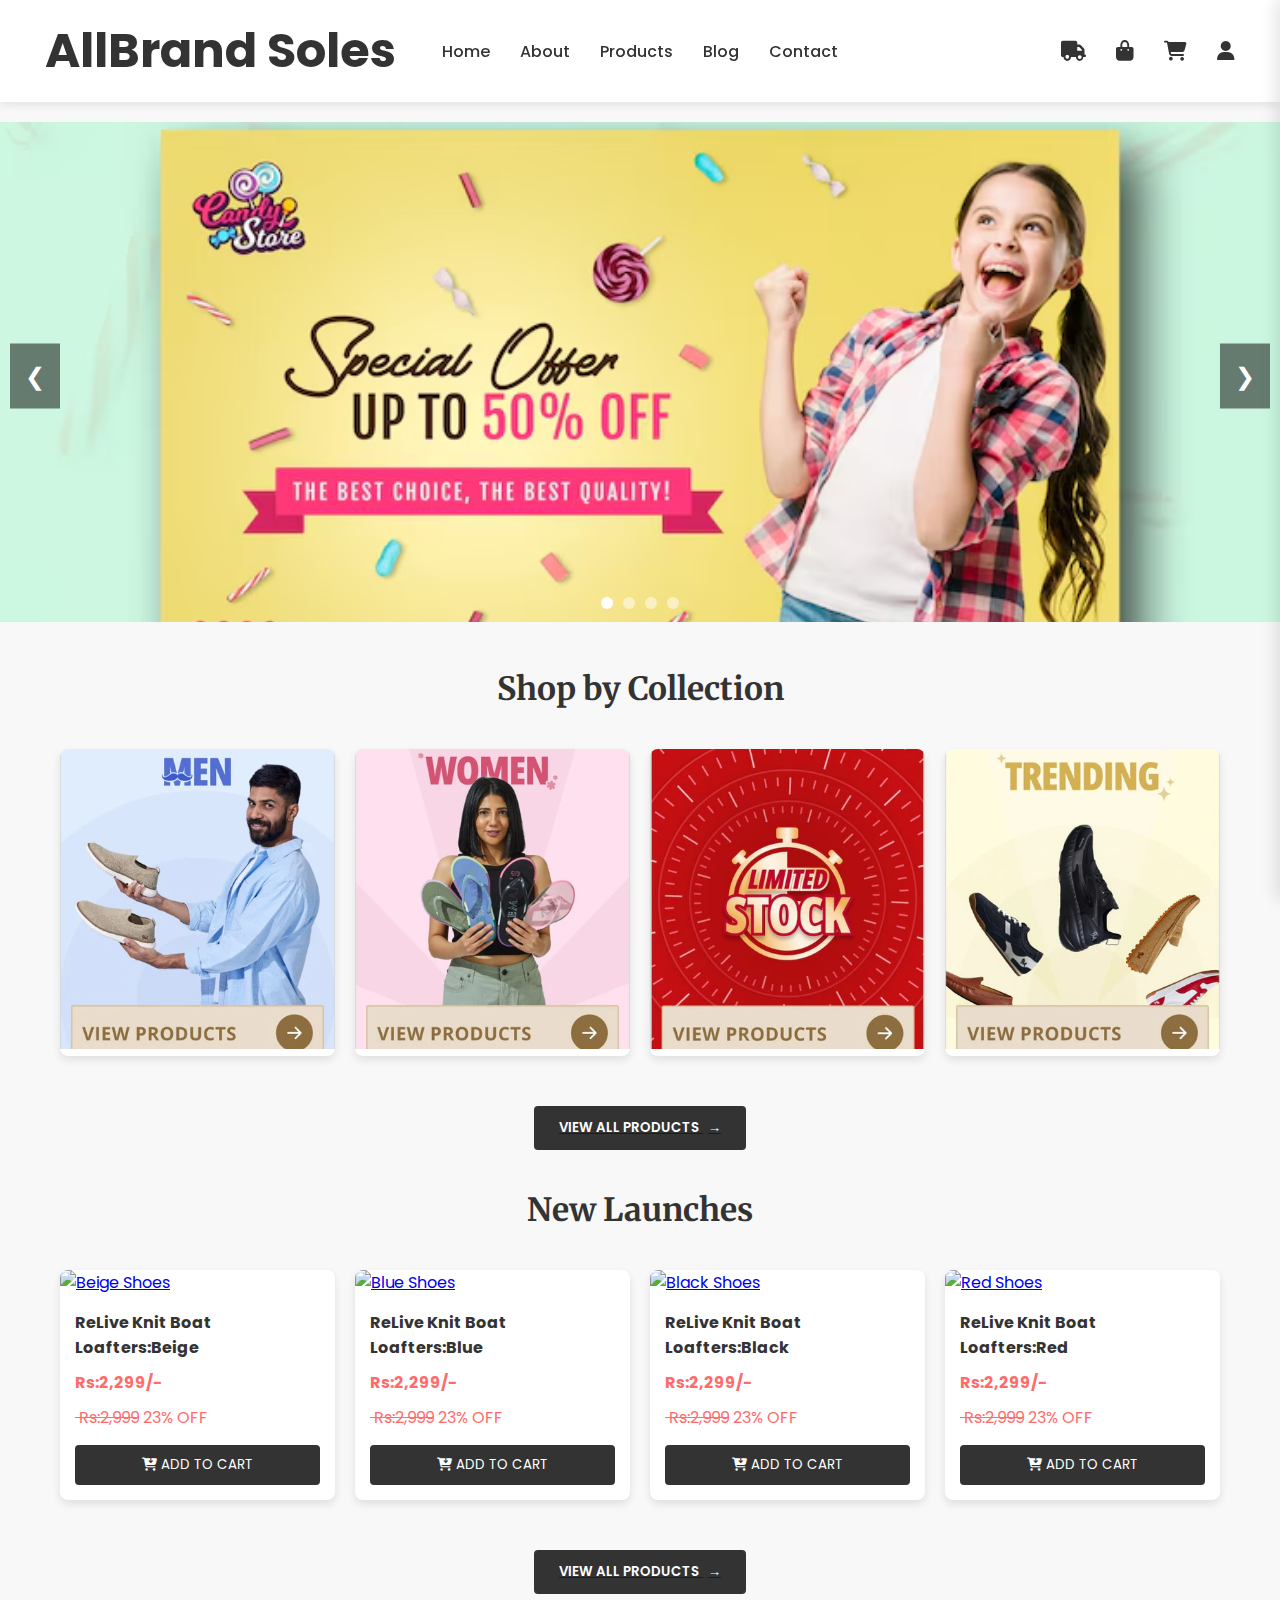
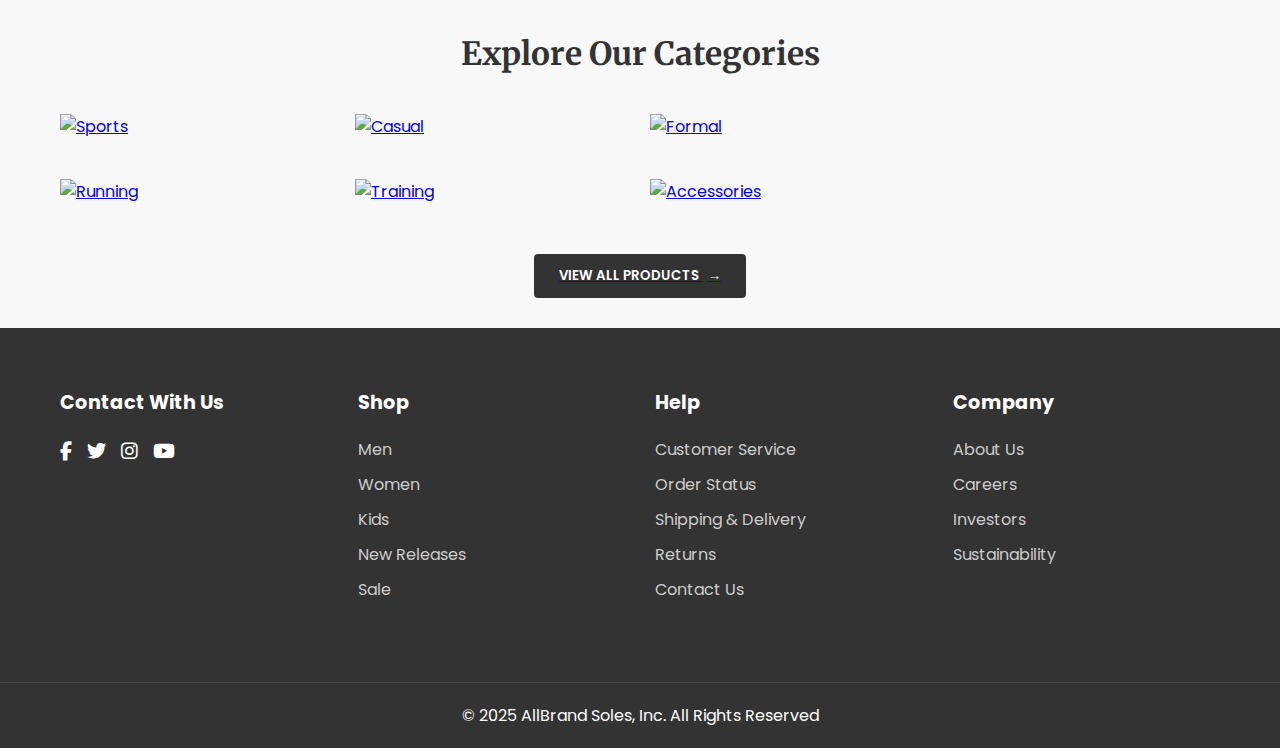
==== commit b93d0dcc: "updated" ====
--- a/template/index.html
+++ b/template/index.html
@@ -61,16 +61,16 @@
     <div class="carousel-container">
         <div class="carousel">
             <div class="carousel-slide">
-                <img src="https://via.placeholder.com/1200x500?text=Nike+Air+Max" alt="Nike Air Max" class="image1">
-            </div>
-            <div class="carousel-slide">
-                <img src="https://via.placeholder.com/1200x500?text=Nike+Dri-FIT" alt="Nike Dri-FIT" class="image1">
-            </div>
-            <div class="carousel-slide">
-                <img src="https://via.placeholder.com/1200x500?text=Nike+Running" alt="Nike Running" class="image1">
-            </div>
-            <div class="carousel-slide">
-                <img src="https://via.placeholder.com/1200x500?text=Nike+Training" alt="Nike Training" class="image1">
+                <img src="/image/banner/kids.avif" alt="Nike Air Max" class="image1">
+            </div>
+            <div class="carousel-slide">
+                <img src="/image/banner/banner3.jpg" alt="Nike Dri-FIT" class="image1">
+            </div>
+            <div class="carousel-slide">
+                <img src="/image/banner/banner4.avif" alt="Nike Running" class="image12" >
+            </div>
+            <div class="carousel-slide">
+                <img src="/image/banner/fashion sales.jpg" alt="Nike Training" class="image1">
             </div>
         </div>
 
@@ -89,17 +89,17 @@
     <div class="container-1">
         <div class="card">
             <a href="#">
-                <img src="https://via.placeholder.com/300x300?text=Men+Collection" alt="Men Collection"/>
-            </a>
-        </div>
-        <div class="card">
-            <a href="#"> <img src="https://via.placeholder.com/300x300?text=Women+Collection" alt="Women Collection"/></a>
-        </div>
-        <div class="card">
-            <a href="#"><img src="https://via.placeholder.com/300x300?text=Limited+Stock" alt="Limited Stock"/></a>
-        </div>
-        <div class="card">
-            <a href="#"><img src="https://via.placeholder.com/300x300?text=Trending" alt="Trending"/></a>
+                <img src="/image/index_page/shop_collection/For_Men.webp" alt="Men Collection"/>
+            </a>
+        </div>
+        <div class="card">
+            <a href="#"> <img src="/image/index_page/shop_collection/For_Women.webp" alt="Women Collection"/></a>
+        </div>
+        <div class="card">
+            <a href="#"><img src="/image/index_page/shop_collection/Limited_Stock_Banner.webp" alt="Limited Stock"/></a>
+        </div>
+        <div class="card">
+            <a href="#"><img src="/image/index_page/shop_collection/trending.webp" alt="Trending"/></a>
         </div>
     </div>
     
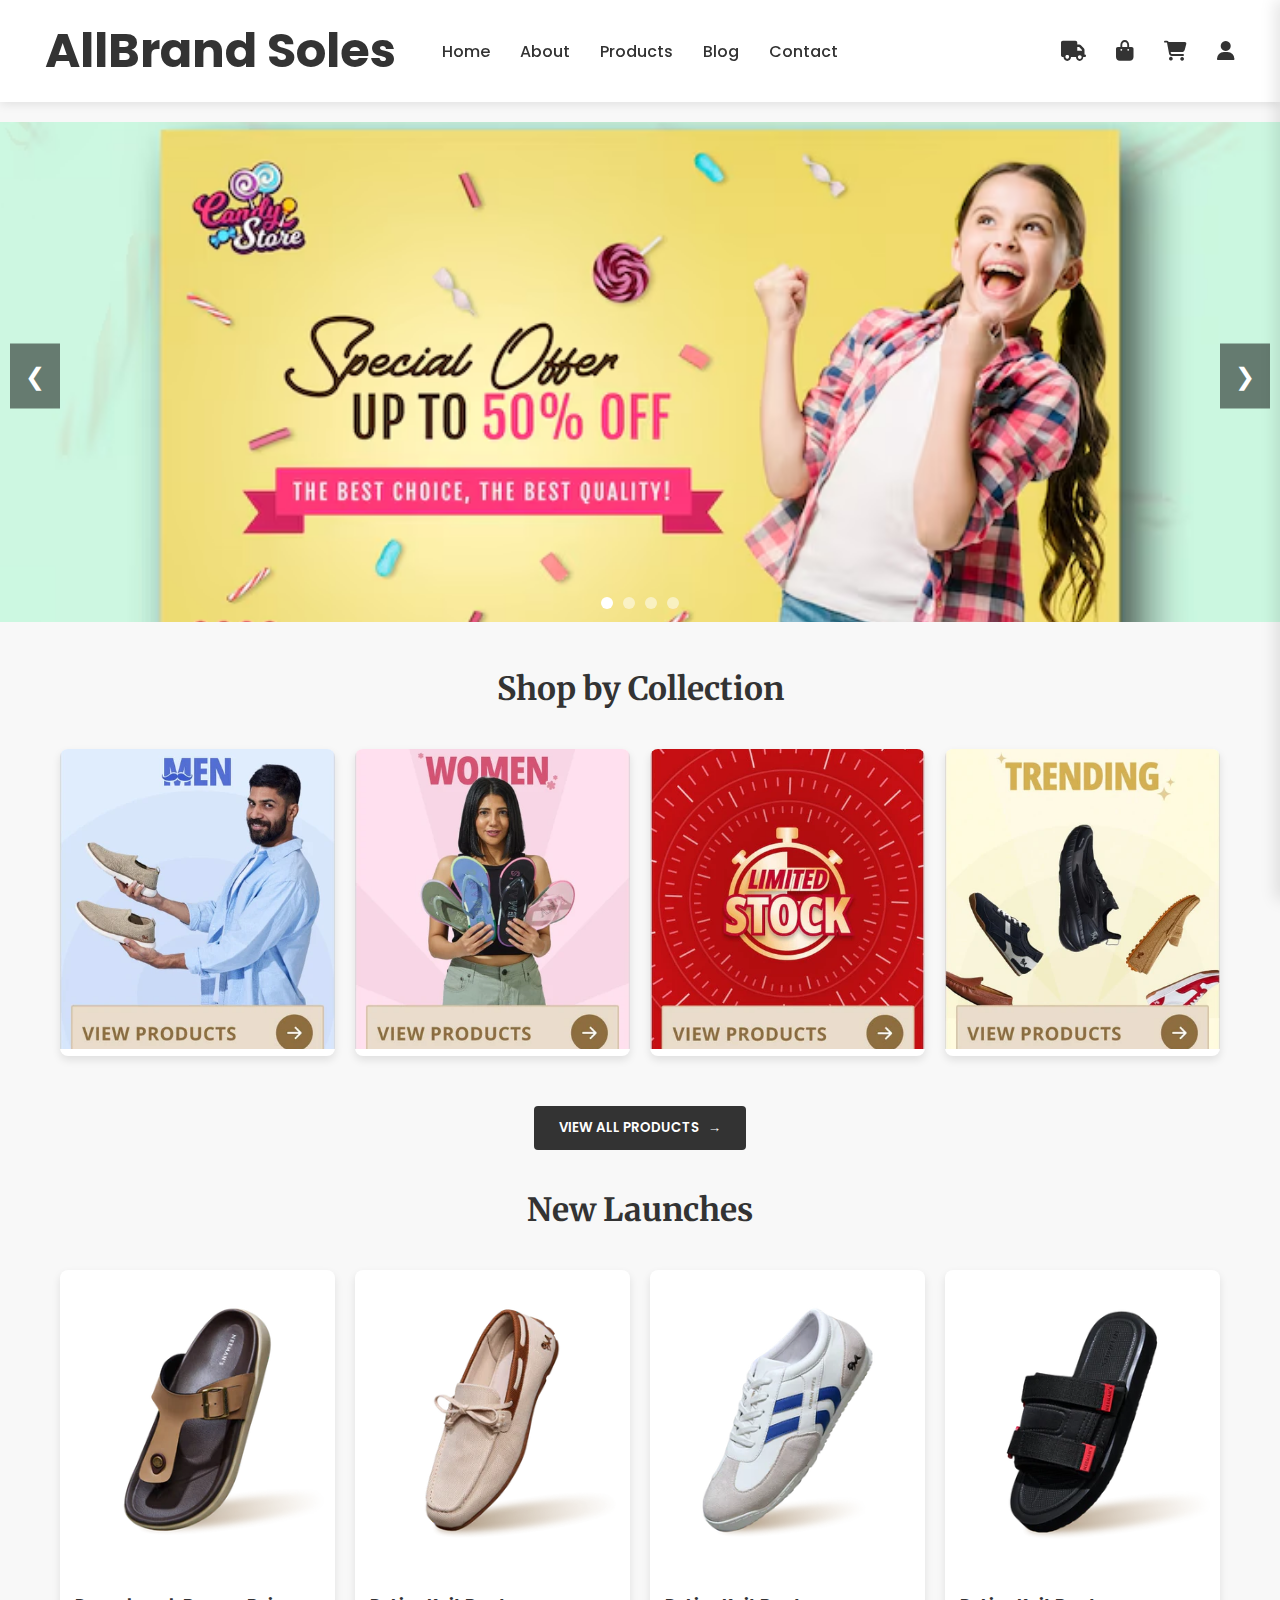
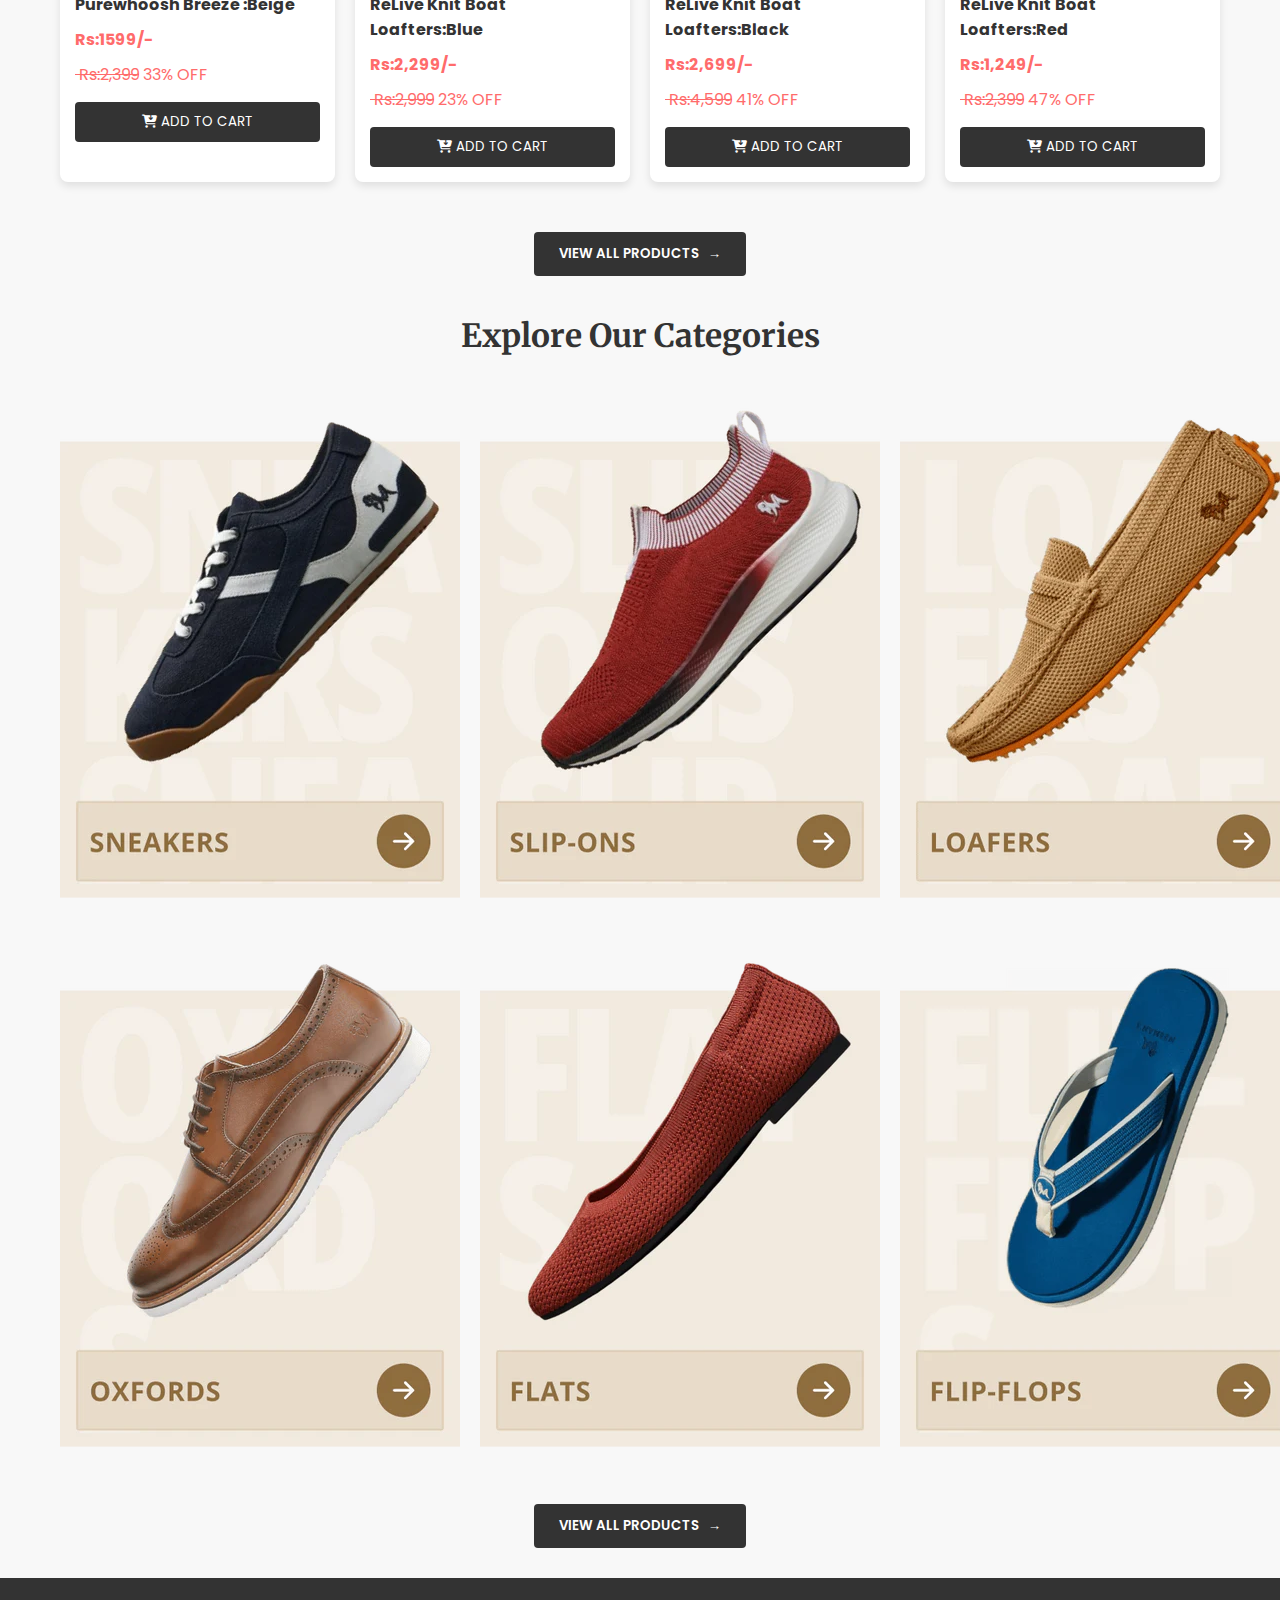
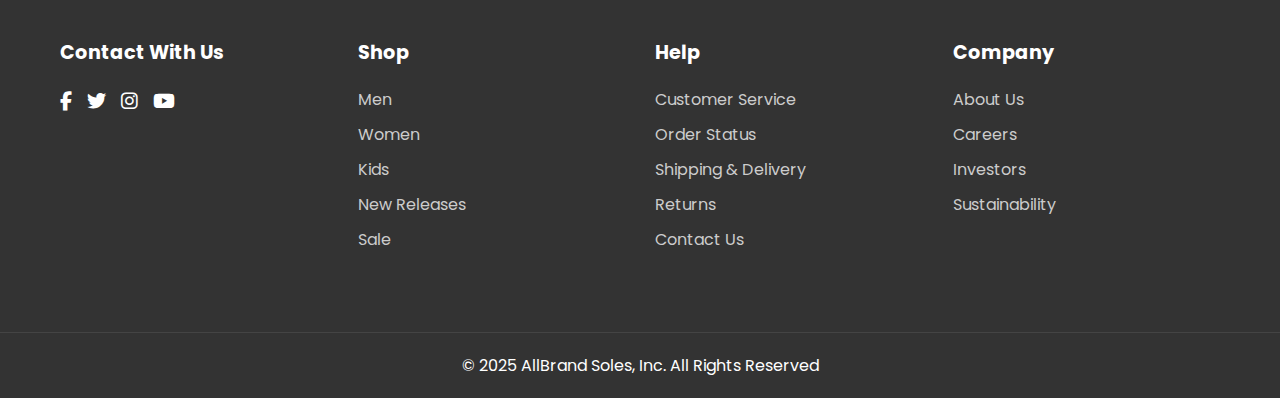
==== commit fc6bacef: "added about us and contact us page" ====
--- a/template/index.html
+++ b/template/index.html
@@ -18,12 +18,12 @@
         <nav>
             <ul class="sidebar">
                 <li onclick="hideSidebar()"><a href="#"><i class="fa-solid fa-xmark fa-lg"></i></a></li>
-                <li class="lists" id="Lists"><a href="#">Home</a></li>
+                <li class="lists" id="Lists"><a href="/template/index.html">Home</a></li>
                 <li class="lists" id="Lists"><a href="/template/about.html">About</a></li>
                 <li class="lists" id="Lists"><a href="#">Products</a></li>
                 <li class="lists" id="Lists"><a href="#">Shop </a></li>
                 <li class="lists" id="Lists"><a href="#">Blog </a></li>
-                <li class="lists" id="Lists"><a href="#">Contact</a></li>
+                <li class="lists" id="Lists"><a href="/template/conatct.html">Contact</a></li>
                 <li class="lists"><a href=""><i class="fa-solid fa-truck fa-lg"></i></a></li>
                 <li class="lists"><a href="#"><i class="fa-solid fa-bag-shopping fa-lg"></i></a></li>
                 <li class="lists"><a href="#"><i class="fa-solid fa-cart-shopping fa-shake fa-lg"></i></a></li>
@@ -37,11 +37,11 @@
 
                 <!-- Centered navigation links -->
                 <div class="nav-center">
-                    <li class="hideOnMobile" id="content"><a href="#">Home</a></li>
+                    <li class="hideOnMobile" id="content"><a href="/template/index.html">Home</a></li>
                     <li class="hideOnMobile" id="content"><a href="/template/about.html">About</a></li>
                     <li class="hideOnMobile" id="content"><a href="#">Products</a></li>
                     <li class="hideOnMobile" id="content"><a href="#">Blog</a></li>
-                    <li class="hideOnMobile" id="content"><a href="#">Contact</a></li>
+                    <li class="hideOnMobile" id="content"><a href="/template/conatct.html">Contact</a></li>
                 </div>
 
                 <!-- Icons and menu button on the right -->
@@ -111,16 +111,16 @@
     <div class="container-2">
         <div class="card" id="new">
             <a href="#">
-                <img src="https://via.placeholder.com/300x300?text=Beige+Shoes" alt="Beige Shoes">
-            </a>
-            <div class="details-sec"><b>ReLive Knit Boat Loafters:Beige</b>
-                <p class="amount"><b>Rs:2,299/-</b> <strike>&nbsp;Rs:2,999</strike> 23% OFF</p>
-                <a href=""><button type="submit" id="add"><i class="fa-solid fa-cart-arrow-down"></i> ADD TO CART</button></a>
-            </div>
-        </div>
-        <div class="card" id="new">
-            <a href="#">
-                <img src="https://via.placeholder.com/300x300?text=Blue+Shoes" alt="Blue Shoes"/>
+                <img src="/image/products/flipflop1.webp" alt="Beige Shoes">
+            </a>
+            <div class="details-sec"><b>Purewhoosh Breeze :Beige</b>
+                <p class="amount"><b>Rs:1599/-</b> <strike>&nbsp;Rs:2,399</strike> 33% OFF</p>
+                <a href=""><button type="submit" id="add"><i class="fa-solid fa-cart-arrow-down"></i> ADD TO CART</button></a>
+            </div>
+        </div>
+        <div class="card" id="new">
+            <a href="#">
+                <img src="/image/products/RNBL-Beige.webp" alt="Blue Shoes"/>
             </a>
             <div class="details-sec"><b>ReLive Knit Boat Loafters:Blue</b>
                 <p class="amount"><b>Rs:2,299/-</b> <strike>&nbsp;Rs:2,999</strike> 23% OFF</p>
@@ -129,19 +129,19 @@
         </div>
         <div class="card" id="new">
             <a href="#">
-                <img src="https://via.placeholder.com/300x300?text=Black+Shoes" alt="Black Shoes"/>
+                <img src="/image/products/the urban riffs.webp" alt="Black Shoes"/>
             </a>
             <div class="details-sec"><b>ReLive Knit Boat Loafters:Black</b>
-                <p class="amount"><b>Rs:2,299/-</b> <strike>&nbsp;Rs:2,999</strike> 23% OFF</p>
-                <a href=""><button type="submit" id="add"><i class="fa-solid fa-cart-arrow-down"></i> ADD TO CART</button></a>
-            </div>
-        </div>
-        <div class="card" id="new">
-            <a href="#">
-                <img src="https://via.placeholder.com/300x300?text=Red+Shoes" alt="Red Shoes"/>
+                <p class="amount"><b>Rs:2,699/-</b> <strike>&nbsp;Rs:4,599</strike> 41% OFF</p>
+                <a href=""><button type="submit" id="add"><i class="fa-solid fa-cart-arrow-down"></i> ADD TO CART</button></a>
+            </div>
+        </div>
+        <div class="card" id="new">
+            <a href="#">
+                <img src="/image/products/breezy fluff sandals.webp" alt="Red Shoes"/>
             </a>
             <div class="details-sec"><b>ReLive Knit Boat Loafters:Red</b>
-                <p class="amount"><b>Rs:2,299/-</b> <strike>&nbsp;Rs:2,999</strike> 23% OFF</p>
+                <p class="amount"><b>Rs:1,249/-</b> <strike>&nbsp;Rs:2,399</strike> 47% OFF</p>
                 <a href=""><button type="submit" id="add"><i class="fa-solid fa-cart-arrow-down"></i> ADD TO CART</button></a>
             </div>
         </div>
@@ -154,25 +154,26 @@
     <h1 id="shop-collection">Explore Our Categories</h1>
     <div class="container-3">
         <a href="#">
-            <img src="https://via.placeholder.com/300x200?text=Sports" alt="Sports"/>
-        </a>
-        <a href="#">
-            <img class="sports" src="https://via.placeholder.com/300x200?text=Casual" alt="Casual"/>
-        </a>
-        <a href="#">
-            <img class="sports" src="https://via.placeholder.com/300x200?text=Formal" alt="Formal"/>
-        </a>
+            <img src="/image/products/sneakers.webp" alt="Sports"/>
+        </a>
+        <a href="#">
+            <img class="sports" src="/image/products/slipon.webp" alt="Casual"/>
+        </a>
+        <a href="#">
+            <img class="sports" src="/image/products/loafers.webp" alt="Formal"/>
+        </a>
+       
     </div>
     
     <div class="container-4">
         <a href="#">
-            <img src="https://via.placeholder.com/300x200?text=Running" alt="Running"/>
-        </a>
-        <a href="#">
-            <img class="sports" src="https://via.placeholder.com/300x200?text=Training" alt="Training"/>
-        </a>
-        <a href="#">
-            <img class="sports" src="https://via.placeholder.com/300x200?text=Accessories" alt="Accessories"/>
+            <img class="sports" src="/image/products/oxfords.webp" alt="Formal"/>
+        </a>
+        <a href="#">
+            <img class="sports" src="/image/products/flats.webp" alt="Training"/>
+        </a>
+        <a href="#">
+            <img class="sports" src="/image/products/flipflop.webp" alt="Accessories"/>
         </a>
     </div>
     
--- a/css/style.css
+++ b/css/style.css
@@ -204,6 +204,9 @@
         #add:hover {
             background-color: #ff6b6b;
         }
+        a{
+            text-decoration: none;
+        }
 
         .product-btn {
             display: block;
